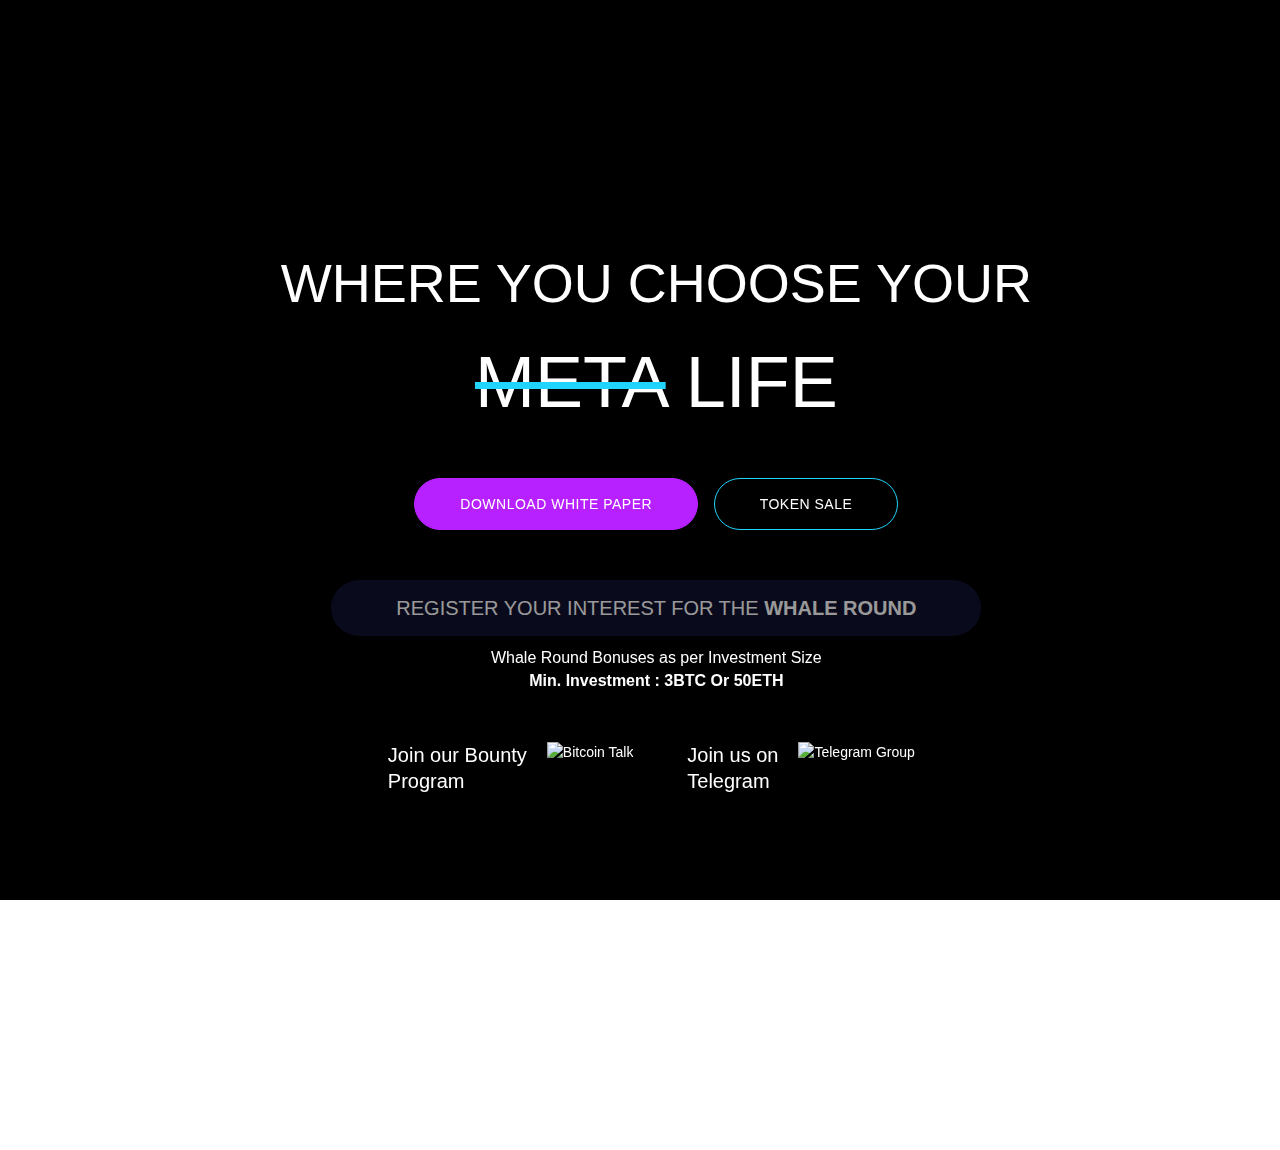
==== index.html @ 617cb6c4 "style added copied" ====
<!DOCTYPE html>
<html lang="en">
<head>
  <title>Bootstrap Example</title>
  <meta charset="utf-8">
  <meta name="viewport" content="width=device-width, initial-scale=1">
    <link rel="stylesheet" href="index.css">

  <link rel="stylesheet" href="https://maxcdn.bootstrapcdn.com/bootstrap/3.3.7/css/bootstrap.min.css">
  <script src="https://ajax.googleapis.com/ajax/libs/jquery/3.3.1/jquery.min.js"></script>
  <script src="https://maxcdn.bootstrapcdn.com/bootstrap/3.3.7/js/bootstrap.min.js"></script>
</head>
<body>


    





<section id="home" class="no-padding full-screen fit-videos position-relative" >
   
    <!-- start HTML5 video -->
    <video loop="" autoplay="" playsinline="" controls="" muted="" class="html-video" poster="https://dencity.life/assets/images/hero.jpg">
        <source type="video/mp4" src="https://dencity.life/assets/videos/header.mp4">
    </video>
    <!-- end HTML5 video -->
    <div class="container position-relative full-screen main-page-content" >
        <div class="slider-typography text-center">
            <div class="slider-text-middle-main">
                <div class="slider-text-middle">
                    <div class="col-md-9 col-sm-8 col-xs-12 display-table small-screen center-col">
                        <div class="display-table-cell vertical-align-middle text-center">
                            <h4 class="alt-font text-white font-weight-400 text-uppercase no-margin-bottom font-size-54px line-height-80px">Where You Choose Your</h4>
                            <h2 class="alt-font text-white font-weight-400 text-uppercase margin-15px-bottom font-size-72px"><span class="text-overline">Meta</span> Life</h2>
                            <!--<h1 class="alt-font text-white font-weight-600 text-uppercase"><strong>Metaverse</strong></h1>-->
                            <span class="text-medium margin-30px-bottom display-block alt-font text-white font-weight-300 font-size-18px line-height-28px">

                                
                            </span>
                            <a href="//dencity.life/downloads/dd2033b744da151da8fea9db18ac7ae0.pdf" target="_blank" class="btn btn-small btn-rounded margin-25px-top text-uppercase btn-purple btn-download">Download White Paper</a>
                            &nbsp;&nbsp;
                            <a href="https://dencity.life/sale" class="btn btn-small btn-rounded margin-25px-top text-uppercase btn-light-blue btn-download">Token Sale</a>


                            <div class="white-list-area">

                                
                                <a href="#tokensale-form" class="wow fadeInDown popup-with-form link-white-list" style="visibility: visible; animation-name: fadeInDown;">
                                    <h6 class="alt-font text-white font-weight-500 text-uppercase text-extra-large">Register Your Interest for the <strong>Whale Round</strong></h6>
                                </a>
                                <p class="text-white text-medium">Whale Round Bonuses as per Investment Size <br>
                                    <strong>Min. Investment : 3BTC Or 50ETH </strong></p>

                               

                                

                                <ul class="margin-50px-top xs-margin-20px-top">
                                    <li>
                                        <a href="https://bitcointalk.org/index.php?topic=2604805.0" class="text-white text-hover-white pull-left">
                                            <span class="text-white text-extra-large pull-left text-left">Join our Bounty <br>Program</span>
                                            <img src="https://dencity.life/assets/images/bitcointalk.png" alt="Bitcoin Talk" class="img-responsive margin-20px-left pull-left" data-no-retina="">
                                        </a>
                                    </li>

                                    <li>
                                        <a href="https://t.me/Dencity" class="text-white text-hover-white pull-left">
                                            <span class="text-white text-extra-large pull-left text-left">Join us on <br>Telegram</span>
                                            <img src="https://dencity.life/assets/images/telegram.png" alt="Telegram Group" class="img-responsive margin-20px-left pull-left" data-no-retina="">
                                        </a>
                                    </li>
                                </ul>
                            </div>
                        </div>
                    </div>
                    <div class="down-section text-center display-none"><a href="#about" class="inner-link"><i class="ti-arrow-down icon-extra-small text-purple bg-white padding-15px-all xs-padding-15px-all border-radius-100"></i></a></div>

                </div>
            </div>
        </div>
    </div>
</section>
<!-- end slider section -->


</body>
</html>

<!-- start scroll to top -->
<a class="scroll-top-arrow bg-deep-pink text-white" href="javascript:void(0);" style="display: none;"><i class="ti-arrow-up"></i></a>
<!-- end scroll to top -->
<script data-cfasync="false" src="/cdn-cgi/scripts/d07b1474/cloudflare-static/email-decode.min.js"></script><script>
    var base_url = 'https://dencity.life/';
</script>




<!-- javascript libraries -->
<script type="text/javascript" src="https://dencity.life/assets/js/jquery.js"></script>
<script type="text/javascript" src="https://dencity.life/assets/js/modernizr.js"></script>
<script type="text/javascript" src="https://dencity.life/assets/js/bootstrap.min.js"></script>
<script type="text/javascript" src="https://dencity.life/assets/js/jquery.easing.1.3.js"></script>
<script type="text/javascript" src="https://dencity.life/assets/js/skrollr.min.js"></script>
<script type="text/javascript" src="https://dencity.life/assets/js/smooth-scroll.js"></script>
<script type="text/javascript" src="https://dencity.life/assets/js/jquery.appear.js"></script>
<!-- menu navigation -->
<script type="text/javascript" src="https://dencity.life/assets/js/bootsnav.js"></script>
<script type="text/javascript" src="https://dencity.life/assets/js/jquery.nav.js"></script>
<!-- animation -->
<script type="text/javascript" src="https://dencity.life/assets/js/wow.min.js"></script>
<!-- page scroll -->
<script type="text/javascript" src="https://dencity.life/assets/js/page-scroll.js"></script>
<!-- swiper carousel -->
<script type="text/javascript" src="https://dencity.life/assets/js/swiper.min.js"></script>
<!-- counter -->
<script type="text/javascript" src="https://dencity.life/assets/js/jquery.count-to.js"></script>
<!-- parallax -->
<script type="text/javascript" src="https://dencity.life/assets/js/jquery.stellar.js"></script>
<!-- magnific popup -->
<script type="text/javascript" src="https://dencity.life/assets/js/jquery.magnific-popup.min.js"></script>
<!-- portfolio with shorting tab -->
<script type="text/javascript" src="https://dencity.life/assets/js/isotope.pkgd.min.js"></script>
<!-- images loaded -->
<script type="text/javascript" src="https://dencity.life/assets/js/imagesloaded.pkgd.min.js"></script>
<!-- pull menu -->
<script type="text/javascript" src="https://dencity.life/assets/js/classie.js"></script>
<script type="text/javascript" src="https://dencity.life/assets/js/hamburger-menu.js"></script>
<!-- counter -->
<script type="text/javascript" src="https://dencity.life/assets/js/counter.js"></script>
<!-- fit video -->
<script type="text/javascript" src="https://dencity.life/assets/js/jquery.fitvids.js"></script>
<!-- equalize -->
<script type="text/javascript" src="https://dencity.life/assets/js/equalize.min.js"></script>
<!-- skill bars -->
<script type="text/javascript" src="https://dencity.life/assets/js/skill.bars.jquery.js"></script>
<!-- justified gallery -->
<script type="text/javascript" src="https://dencity.life/assets/js/justified-gallery.min.js"></script>
<!-- pie chart -->
<script type="text/javascript" src="https://dencity.life/assets/js/jquery.easypiechart.min.js"></script>
<!-- instagram -->
<script type="text/javascript" src="https://dencity.life/assets/js/instafeed.min.js"></script>
<!-- retina -->
<script type="text/javascript" src="https://dencity.life/assets/js/retina.min.js"></script>
<script type="text/javascript" src="https://dencity.life/assets/js/qrcode.js"></script>
<script type="text/javascript" src="https://dencity.life/assets/js/lobibox.min.js"></script>

<!-- setting -->
<script type="text/javascript" src="https://dencity.life/assets/js/main.js"></script>
<script type="text/javascript" src="https://dencity.life/assets/js/custom.js?v=1.0.5"></script>
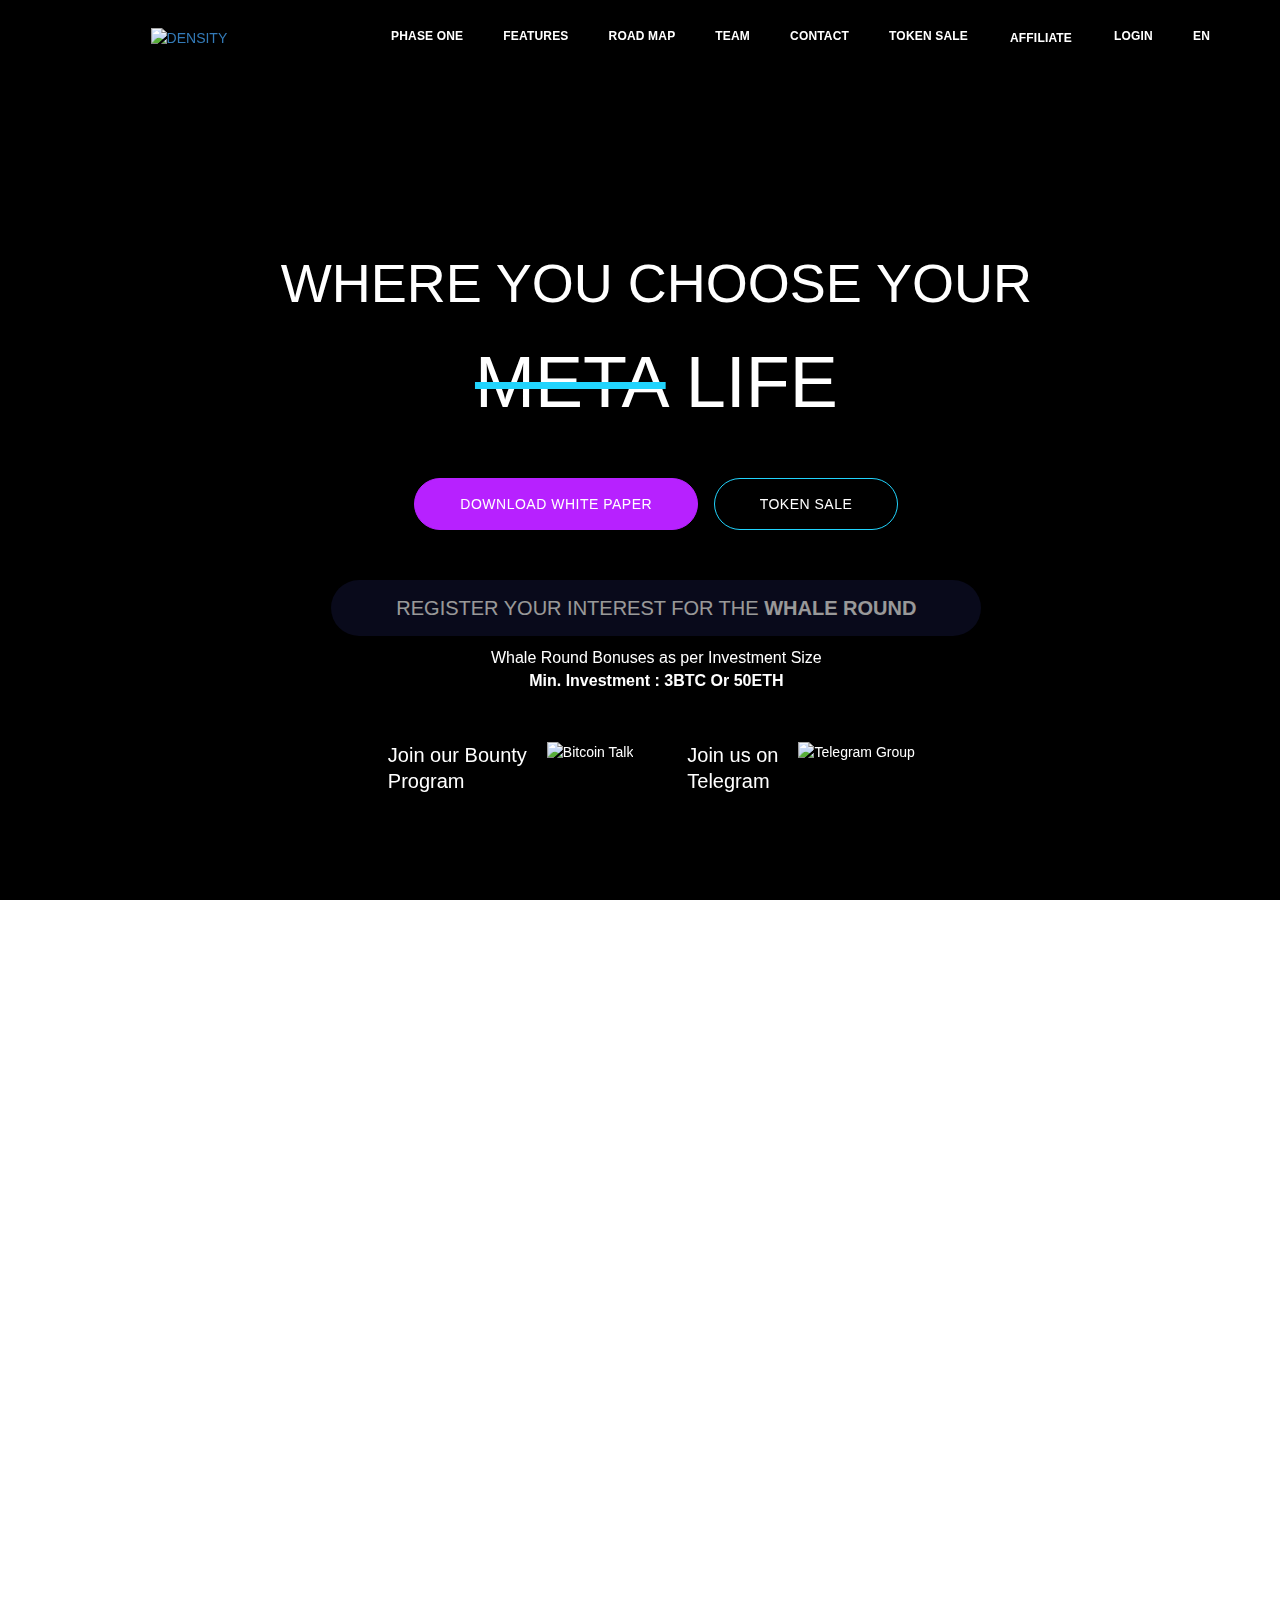
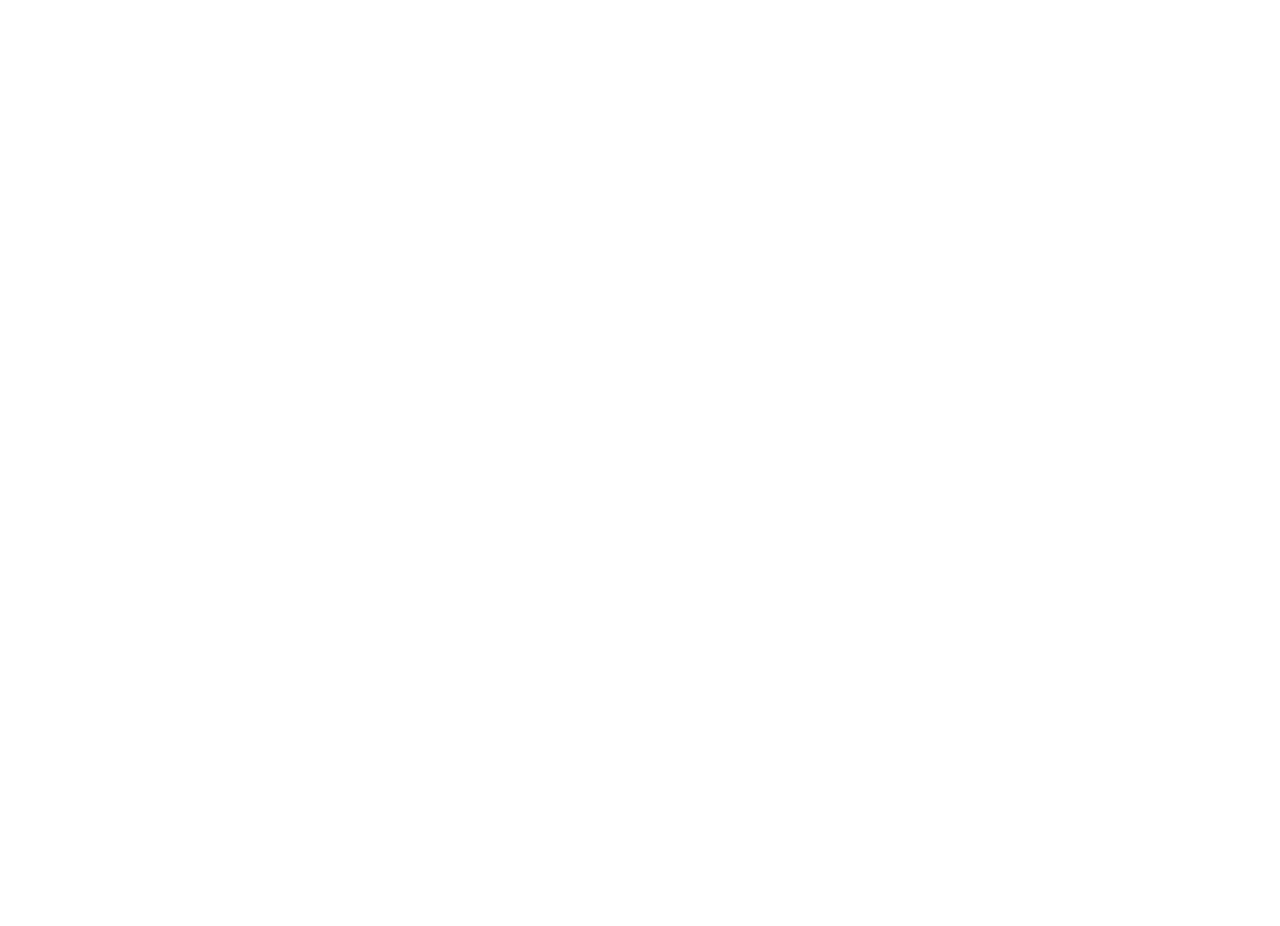
==== commit e0caf976: "nav bar added with style" ====
--- a/index.html
+++ b/index.html
@@ -5,6 +5,7 @@
   <meta charset="utf-8">
   <meta name="viewport" content="width=device-width, initial-scale=1">
     <link rel="stylesheet" href="index.css">
+    <script src="index.js"></script>
 
   <link rel="stylesheet" href="https://maxcdn.bootstrapcdn.com/bootstrap/3.3.7/css/bootstrap.min.css">
   <script src="https://ajax.googleapis.com/ajax/libs/jquery/3.3.1/jquery.min.js"></script>
@@ -15,7 +16,53 @@
 
     
 
-
+<header class="">
+    <!-- start navigation -->
+
+    
+    <nav class="navbar navbar-default bootsnav navbar-fixed-top header-light bg-transparent nav-box-width white-link on no-full">
+        <div class="container nav-header-container">
+            <div class="row">
+                <!-- start logo -->
+                <div class="col-md-2 col-xs-5">
+                    <a href="https://dencity.life/" title="DenCity" class="logo margin-10px-tb xs-margin-5px-tb">
+                        <img src="https://dencity.life/assets/images/logo.png" data-at2x="https://dencity.life/assets/images/logo@2x.png" class="logo-dark " alt="DENSITY">
+
+                                                <img src="https://dencity.life/assets/images/logo-white.png" data-at2x="https://dencity.life/assets/images/logo-white@2x.png" alt="DENSITY" class="logo-light default">
+                                            </a>
+                </div>
+                <!-- end logo -->
+                <div class="col-md-9 col-xs-2 width-auto pull-right accordion-menu">
+                    <button type="button" class="navbar-toggle pull-right collapsed" data-toggle="collapse" data-target="#navbar-collapse-toggle-1" aria-expanded="false">
+                        <span class="sr-only">toggle navigation</span>
+                        <span class="icon-bar"></span>
+                        <span class="icon-bar"></span>
+                        <span class="icon-bar"></span>
+                    </button>
+                    <div class="navbar-collapse pull-right collapse" id="navbar-collapse-toggle-1" aria-expanded="false" style="height: 0px;">
+                        <ul class="nav navbar-nav navbar-left panel-group no-margin alt-font font-weight-700">
+                                                        <li><a href="#phase-one" title="PhaseOne" class="inner-link">Phase One</a></li>
+                            <li><a href="#features" title="Features" class="inner-link">Features</a></li>
+                            <li><a href="#roadmap" title="RoadMap" class="inner-link">Road Map</a></li>
+                            <li><a href="#team" title="TEAM" class="inner-link">Team</a></li>
+                            <li><a href="#contact" title="Contact" class="inner-link">Contact</a></li>
+                            <li><a href="https://dencity.life/sale" title="Token Sale" class="inner-link no-redirect">Token Sale</a></li>
+                            <li><a href="https://dencity.life/downloads/203bec0e47e87b66335bd4277cc3aae3.pdf" target="_blank" class="inner-link no-redirect btn-affiliate">Affiliate</a></li>
+
+                            <li><a href="https://dencity.life/auth/login" title="Login" class="inner-link no-redirect">Login</a></li>                            <li class="lang-dropdown">
+                                <a href="javascript:void(0);">
+                                    EN                                </a>
+                                <ul class="lang-dropdown-ul">
+                                    <li><a href="https://dencity.life/?lang=en">EN</a></li><li><a href="https://dencity.life/?lang=ar">AR</a></li><li><a href="https://dencity.life/?lang=hi">HI</a></li><li><a href="https://dencity.life/?lang=fi">FI</a></li><li><a href="https://dencity.life/?lang=in">IN</a></li><li><a href="https://dencity.life/?lang=ru">RU</a></li><li><a href="https://dencity.life/?lang=vi">VI</a></li><li><a href="https://dencity.life/?lang=es">ES</a></li>                                </ul>
+                            </li>
+                        </ul>
+                    </div>
+                </div>
+            </div>
+        </div>
+    </nav>
+    <!-- end navigation -->
+</header>
 
 
 
@@ -84,6 +131,157 @@
 </section>
 <!-- end slider section -->
 
+
+
+
+<section id="about" class="bg-light-gray border-none no-padding wow fadeIn" style="visibility: visible; animation-name: fadeIn;">
+    <div class="container-fluid">
+        <div class="row equalize sm-equalize-auto">
+            <div class="col-md-6 col-sm-12 col-xs-12 display-table wow fadeInLeft" style="visibility: visible; animation-name: fadeInLeft; height: 488px;">
+                <div class="display-table-cell-vertical-middle padding-thirteen-all md-padding-ten-all sm-padding-six-all xs-padding-50px-tb xs-no-padding-lr">
+                    <h5 class="alt-font text-extra-dark-gray sm-text-center margin-eight-bottom sm-margin-40px-bottom xs-margin-30px-bottom font-weight-600"><span class="font-weight-300 display-block xs-margin-15px-bottom">We achieve this by a</span> three-layer architecture</h5>
+                    <div class="panel-group accordion-style2" id="accordion">
+                        <!-- start tab content -->
+                        <div class="panel panel-default">
+                            <div class="panel-heading">
+                                <a class="accordion-toggle collapsed" data-toggle="collapse" data-parent="#accordion" href="#collapseOne" aria-expanded="false">
+                                    <div class="panel-title">
+                                        <span class="alt-font font-weight-600 text-light-purple tab-tag">01</span>
+                                        <span class="text-extra-dark-gray xs-width-80 display-inline-block">VR/AR: Interaction Layer</span>
+                                        <i class="fa pull-right text-extra-dark-gray fa-angle-down"></i>
+                                    </div>
+                                </a>
+                            </div>
+                            <div id="collapseOne" class="panel-collapse collapse" aria-expanded="false" style="height: 0px;">
+                                <div class="panel-body">
+                                    VR is basically the interaction layer that provides the interface for the citizens to participate, contribute and live in the environment(s)                                </div>
+                            </div>
+                        </div>
+                        <!-- end tab content -->
+                        <!-- start tab content -->
+                        <div class="panel panel-default">
+                            <div class="panel-heading">
+                                <a class="accordion-toggle collapsed" data-toggle="collapse" data-parent="#accordion" href="#collapseTwo" aria-expanded="false">
+                                    <div class="panel-title">
+                                        <span class="alt-font font-weight-600 text-light-purple tab-tag">02</span>
+                                        <span class="text-extra-dark-gray xs-width-80 display-inline-block">Blockchain: Ownership Layer</span>
+                                        <i class="indicator fa pull-right text-extra-dark-gray fa-angle-down"></i>
+                                    </div>
+                                </a>
+                            </div>
+                            <div id="collapseTwo" class="panel-collapse collapse" aria-expanded="false" style="height: 0px;">
+                                <div class="panel-body">
+                                    <p>Blockchain provides the ownership layer where you are the owner of the assets that you have built or earned over time. The cryptographic proof of ownership ensures that under no circumstances can your Dencity life be snatched away from you.</p>
+                                    <p>The Blockchain layer also acts as a governance layer as the Metaverse will need rules and regulations decided by the citizens.</p>
+                                </div>
+                            </div>
+                        </div>
+                        <!-- end tab content -->
+                        <!-- start tab content -->
+                        <div class="panel panel-default">
+                            <div class="panel-heading">
+                                <a class="accordion-toggle collapsed" data-toggle="collapse" data-parent="#accordion" href="#collapseThree" aria-expanded="false">
+                                    <div class="panel-title">
+                                        <span class="alt-font font-weight-600 text-light-purple tab-tag">03</span>
+                                        <span class="text-extra-dark-gray xs-width-80 display-inline-block">AI: The intelligence layer</span>
+                                        <i class="indicator fa fa-angle-down pull-right text-extra-dark-gray "></i>
+                                    </div>
+                                </a>
+                            </div>
+                            <div id="collapseThree" class="panel-collapse collapse" aria-expanded="false">
+                                <div class="panel-body">
+                                    <p>With a deep integration of machine learning and artificial intelligence our system constantly learns how you are as a person and can predict or carry out your actions even when you are offline thus giving your avatar(Metaverse Parallel) the pseudo-freedom to carry out tasks and take decisions in your absence.</p>
+                                    <p>Our intelligent AI algorithms help generate environments that are constantly evolving as the number of citizens join, interact and transact.</p>
+                                </div>
+                            </div>
+                        </div>
+                        <!-- end tab content -->
+                    </div>
+                </div>
+            </div>
+            <div class="col-md-6 col-sm-12 col-xs-12 cover-background sm-height-500px xs-height-350px wow fadeInRight" style="background: url(&quot;https://dencity.life/assets/images/info.jpg&quot;); visibility: visible; animation-name: fadeInRight; height: 488px;"></div>
+        </div>
+    </div>
+</section>
+
+
+<section id="phase-one" class="wow fadeIn parallax" data-stellar-background-ratio="0.5" style="background-image: url(&quot;https://dencity.life/assets/images/hero.jpg&quot;); visibility: visible; animation-name: fadeIn; background-position: 0px 819px;">
+    <div class="container">
+        <div class="row">
+            <div class="col-md-7 col-sm-12 col-xs-12 center-col text-center margin-100px-bottom xs-margin-40px-bottom">
+                <h4 class="text-white font-weight-400 alt-font width-100">Phase One – Homestead Nebula</h4>
+
+                <h6 class="text-white font-weight-300 alt-font margin-50px-bottom text-extra-large">Our Phase One users have the chance to build, buy and transact in DenCity’s First ever civilization – Homestead Nebula. The civilization will have all the basic amenities to start your new life</h6>
+            </div>
+        </div>
+        <div class="row equalize xs-equalize-auto">
+            <!-- start features box item -->
+            <div class="col-lg-4 col-md-6 col-sm-6 col-xs-12 margin-six-bottom md-margin-six-bottom xs-margin-ten-bottom wow fadeInUp last-paragraph-no-margin" style="visibility: visible; animation-name: fadeInUp; height: 110px;">
+                <div class="feature-box-5 position-relative">
+                    <img src="https://dencity.life/assets/images/icon-1.png" alt="ICON-1" class="img-icon" data-no-retina="">
+                    <div class="feature-content">
+                        <div class="text-white margin-10px-bottom alt-font font-weight-500">Land for Sale</div>
+                        <p class="text-white font-weight-300">Purchase pieces of land to build your houses. You can even rent and sell your real estate to other citizens</p>
+                    </div>
+                </div>
+            </div>
+            <!-- end features box item -->
+            <!-- start features box item -->
+            <div class="col-lg-4 col-md-6 col-sm-6 col-xs-12 margin-six-bottom md-margin-six-bottom xs-margin-ten-bottom wow fadeInUp last-paragraph-no-margin" data-wow-delay="0.2s" style="visibility: visible; animation-delay: 0.2s; animation-name: fadeInUp; height: 110px;">
+                <div class="feature-box-5 position-relative">
+                    <img src="https://dencity.life/assets/images/icon-2.png" alt="ICON-1" class="img-icon" data-no-retina="">
+                    <div class="feature-content">
+                        <div class="text-white margin-10px-bottom alt-font font-weight-500">Pre-built residential spaces/villas</div>
+                        <p class="text-white font-weight-300">If buying interests you more than self-build then we have pre-built villas and spaces for you to purchase on day 1</p>
+                    </div>
+                </div>
+            </div>
+            <!-- end features box item -->
+
+            <!-- start features box item -->
+            <div class="col-lg-4 col-md-6 col-sm-6 col-xs-12 sm-margin-six-bottom md-margin-six-bottom xs-margin-ten-bottom wow fadeInUp last-paragraph-no-margin" data-wow-delay="0.6s" style="visibility: visible; animation-delay: 0.6s; animation-name: fadeInUp; height: 110px;">
+                <div class="feature-box-5 position-relative ">
+                    <img src="https://dencity.life/assets/images/icon-3.png" alt="ICON-1" class="img-icon" data-no-retina="">
+                    <div class="feature-content">
+                        <div class="text-white margin-10px-bottom alt-font font-weight-500">Basic Essential Job Roles</div>
+                        <p class="text-white font-weight-300">You can choose your Avatar and the basic essential job roles that come in Phase One. Your Job roles not only define you as a person but also encourage other citizens to interact and transact with you</p>
+                    </div>
+                </div>
+            </div>
+        </div>
+        <div class="row equalize xs-equalize-auto">
+            <!-- start features box item -->
+            <div class="col-lg-4 col-md-6 col-sm-6 col-xs-12 xs-margin-ten-bottom wow fadeInUp last-paragraph-no-margin" data-wow-delay="0.8s" style="visibility: visible; animation-delay: 0.8s; animation-name: fadeInUp; height: 110px;">
+                <div class="feature-box-5 position-relative">
+                    <img src="https://dencity.life/assets/images/icon-4.png" alt="ICON-1" class="img-icon" data-no-retina="">
+                    <div class="feature-content">
+                        <div class="text-white margin-10px-bottom alt-font font-weight-500">Ability to interact with other citizens</div>
+                        <p class="text-white font-weight-300">As man is a social animal, we believe in an environment where you can make new friends and interact on daily basis with the pseudo-personalities around you</p>
+                    </div>
+                </div>
+            </div>
+            <!-- end features box item -->
+            <!-- start features box item -->
+            <div class="col-lg-4 col-md-6 col-sm-6 col-xs-12 margin-six-bottom md-margin-six-bottom xs-margin-ten-bottom wow fadeInUp last-paragraph-no-margin" data-wow-delay="0.4s" style="visibility: visible; animation-delay: 0.4s; animation-name: fadeInUp; height: 110px;">
+                <div class="feature-box-5 position-relative">
+                    <img src="https://dencity.life/assets/images/icon-5.png" alt="ICON-1" class="img-icon" data-no-retina="">
+                    <div class="feature-content">
+                        <div class="text-white margin-10px-bottom alt-font font-weight-500">Form your own rules and regulations</div>
+                        <p class="text-white font-weight-300">Although we do provide basic survival rules but beyond that our DenCity Citizens can form their own rules and regulations as a community to strive and thrive</p>
+                    </div>
+                </div>
+            </div>
+            <!-- end features box item -->
+            <!-- start features box item -->
+            <div class="col-lg-4 col-md-6 col-sm-6 col-xs-12 wow fadeInUp last-paragraph-no-margin" data-wow-delay="1s" style="visibility: visible; animation-delay: 1s; animation-name: fadeInUp; height: 110px;">
+                <div class="feature-box-5 position-relative">
+                    <p class="text-white"> "<em>Our First Civilization and its Citizens will form the basic building blocks and lifestyle architecture for further civilizations to be released</em> "</p>
+                </div>
+            </div>
+            <!-- end features box item -->
+        </div>
+    </div>
+</section>
 
 </body>
 </html>
--- a/index.css
+++ b/index.css
@@ -11,6 +11,13 @@
     margin-top: -6vh !important;
     margin-left: 17vw !important;
 }
+.navbar-default {
+    background-color: transparent !important;
+    border-color: #e7e7e7;
+  /*  background-color: #f8f8f8;*/
+}
+
+
 
 
 
@@ -2761,7 +2768,7 @@
 .nav-top-scroll {position: absolute; top: 0; z-index: 5;}
 header.sticky nav.nav-top-scroll {background-color: inherit;}
 header a.logo {display: inline-block; vertical-align: middle;}
-header a.logo img {max-height:26px;}
+header a.logo img {max-height:56px;}
 header .left-nav .sidebar-part1 a.logo img {max-height:inherit;}
 .logo-holder img {max-height: 26px;}
 
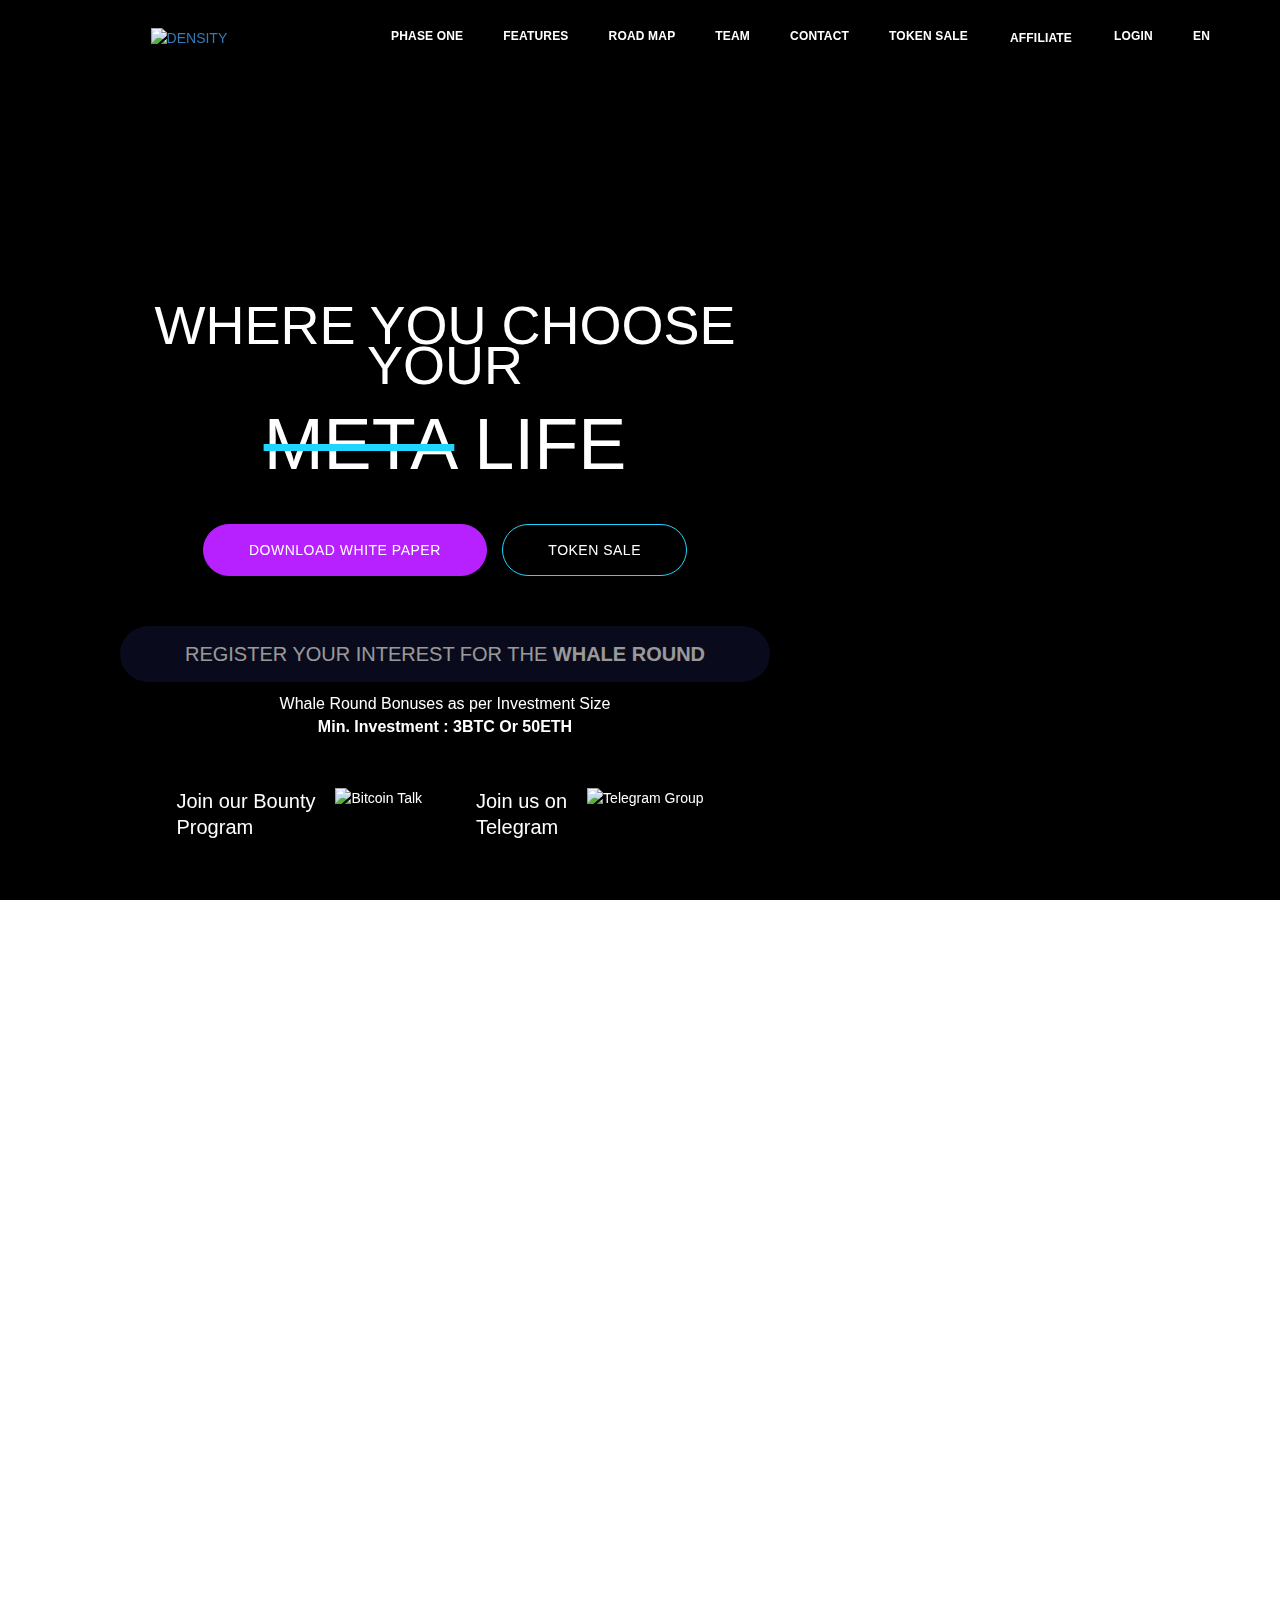
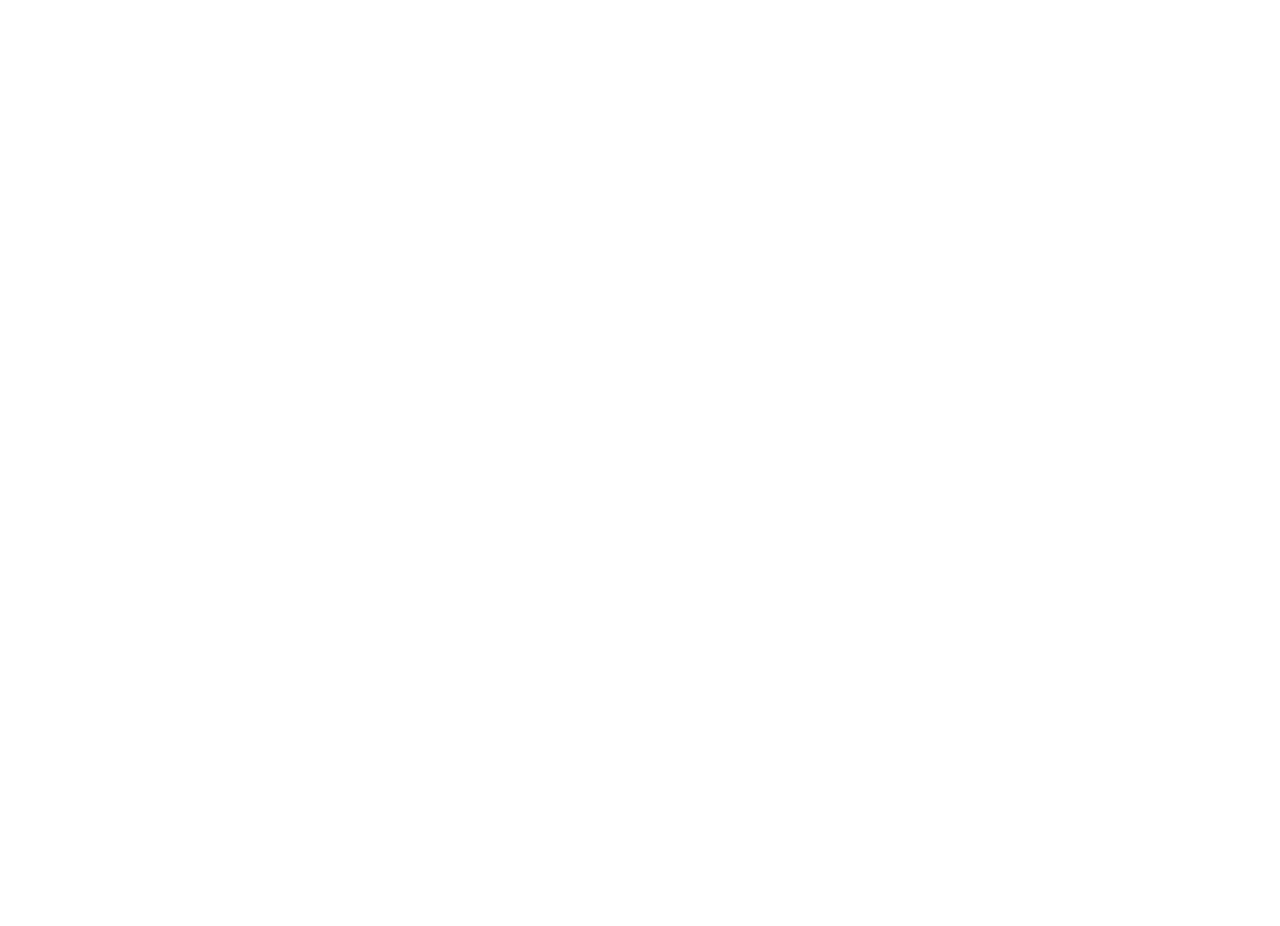
==== commit a2dc49ee: "sections added" ====
--- a/index.html
+++ b/index.html
@@ -77,7 +77,7 @@
         <div class="slider-typography text-center">
             <div class="slider-text-middle-main">
                 <div class="slider-text-middle">
-                    <div class="col-md-9 col-sm-8 col-xs-12 display-table small-screen center-col">
+                    <div class="col-md-9.5 col-sm-8 col-xs-12 display-table small-screen center-col">
                         <div class="display-table-cell vertical-align-middle text-center">
                             <h4 class="alt-font text-white font-weight-400 text-uppercase no-margin-bottom font-size-54px line-height-80px">Where You Choose Your</h4>
                             <h2 class="alt-font text-white font-weight-400 text-uppercase margin-15px-bottom font-size-72px"><span class="text-overline">Meta</span> Life</h2>
--- a/index.css
+++ b/index.css
@@ -6,10 +6,6 @@
 }
 .html-video{
    width: 100vw;
-}
-.main-page-content {
-    margin-top: -6vh !important;
-    margin-left: 17vw !important;
 }
 .navbar-default {
     background-color: transparent !important;
@@ -17,18 +13,13 @@
   /*  background-color: #f8f8f8;*/
 }
 
-
-
-
-
-
-
-
-
-
-
-
-
+.row{
+	max-width: 100vw !important;
+}
+.container-fluid{
+	    padding-right: unset; !important;
+    padding-left: unset; !important;
+}
 
 
 
@@ -208,7 +199,7 @@
     font-size: 54px!important;
 }
 .line-height-80px{
-    line-height: 80px!important;
+    line-height: 40px!important;
 }
 .font-size-72px {
     font-size: 72px!important;
@@ -559,7 +550,7 @@
 iframe { border: 0;}
 p {margin: 0 0 25px}
 b, strong { font-weight: 600;}
-.last-paragraph-no-margin p:last-of-type {margin-bottom:0}
+.last-paragraph-no-margin p:last-of-type {margin-bottom:0;    font-size: 13.3px;}
 .alt-font strong {font-weight: 700 }
 ul, ol, dl {list-style-position: outside; margin-bottom: 25px}
 *{transition-timing-function: ease-in-out; -ms-transition-timing-function: ease-in-out; -moz-transition-timing-function: ease-in-out; -webkit-transition-timing-function: ease-in-out; -o-transition-timing-function: ease-in-out; transition-duration: .2s; -ms-transition-duration: .2s; -moz-transition-duration: .2s; -webkit-transition-duration: .2s; -o-transition-duration: .2s;}
@@ -892,10 +883,10 @@
 .vertical-middle {-webkit-transform: translateY(-50%); -ms-transform: translateY(-50%); transform: translateY(-50%); -moz-transform: translateY(-50%); -o-transform: translateY(-50%); position: absolute; top: 50%; left:0; right: 0}
 .clear-both{ clear:both}
 .line-break { display:block;}
-.no-transition *, .swiper-container *, .mfp-container *, .skillbar-bar-main *, .portfolio-grid *, .parallax, .rev-slider *, .header-searchbar *, .header-social-icon * { transition-timing-function: none; -moz-transition-timing-function: none; -webkit-transition-timing-function: none; -o-transition-timing-function: none; -ms-transition-timing-function: none; transition-duration: 0s; -moz-transition-duration: 0s; -webkit-transition-duration: 0s; -o-transition-duration: 0s; -ms-transition-duration: 0s; }
+.no-transition *, .mfp-container *, .skillbar-bar-main *, .portfolio-grid *, .parallax, .rev-slider *, .header-searchbar *, .header-social-icon * { display: inherit; transition-timing-function: none; -moz-transition-timing-function: none; -webkit-transition-timing-function: none; -o-transition-timing-function: none; -ms-transition-timing-function: none; transition-duration: 0s; -moz-transition-duration: 0s; -webkit-transition-duration: 0s; -o-transition-duration: 0s; -ms-transition-duration: 0s; }
 .absolute-middle-center {left: 50%; top: 50%; position: absolute; -ms-transform: translateX(-50%) translateY(-50%); -moz-transform: translateX(-50%) translateY(-50%); -webkit-transform: translateX(-50%) translateY(-50%); transform: translateX(-50%) translateY(-50%); -o-transform: translateX(-50%) translateY(-50%); }
 .absolute-bottom-center {left: 50%; top: 80%; position: absolute; -ms-transform: translateX(-50%) translateY(-80%); -moz-transform: translateX(-50%) translateY(-80%); -webkit-transform: translateX(-50%) translateY(-80%); transform: translateX(-50%) translateY(-80%); -o-transform: translateX(-50%) translateY(-80%); }
-
+ .swiper-container *{display: inline;}
 /* ===================================
     Button
 ====================================== */
@@ -1295,7 +1286,6 @@
 .margin-15px-bottom {margin-bottom:15px}
 .margin-20px-bottom {margin-bottom:20px}
 .margin-25px-bottom {margin-bottom:25px}
-.margin-30px-bottom {margin-bottom:30px}
 .margin-35px-bottom {margin-bottom:35px}
 .margin-40px-bottom {margin-bottom:40px}
 .margin-45px-bottom {margin-bottom:45px}
@@ -1630,7 +1620,6 @@
 .padding-eleven-half-all {padding:11.5%;}
 .padding-twelve-all {padding:12%;}
 .padding-twelve-half-all {padding:12.5%;}
-.padding-thirteen-all {padding:13%;}
 .padding-thirteen-half-all {padding:13.5%;}
 .padding-fourteen-all {padding:14%;}
 .padding-fourteen-half-all {padding:14.5%;}
@@ -3279,7 +3268,7 @@
 
 /* square pagination */
 .white-move .swiper-slide { cursor: url("../images/icon-move-light.png"), move; }
-.black-move .swiper-slide { cursor: url("../images/icon-move-black.png"), move;}
+.black-move .swiper-slide { cursor: url("../images/icon-move-black.png"), move; padding-right: 55px;}
 
 /* number pagination */
 .swiper-number { left: auto !important; right: 0!important; width: 35px !important; text-align: right!important; top:38% !important; bottom: inherit !important; }
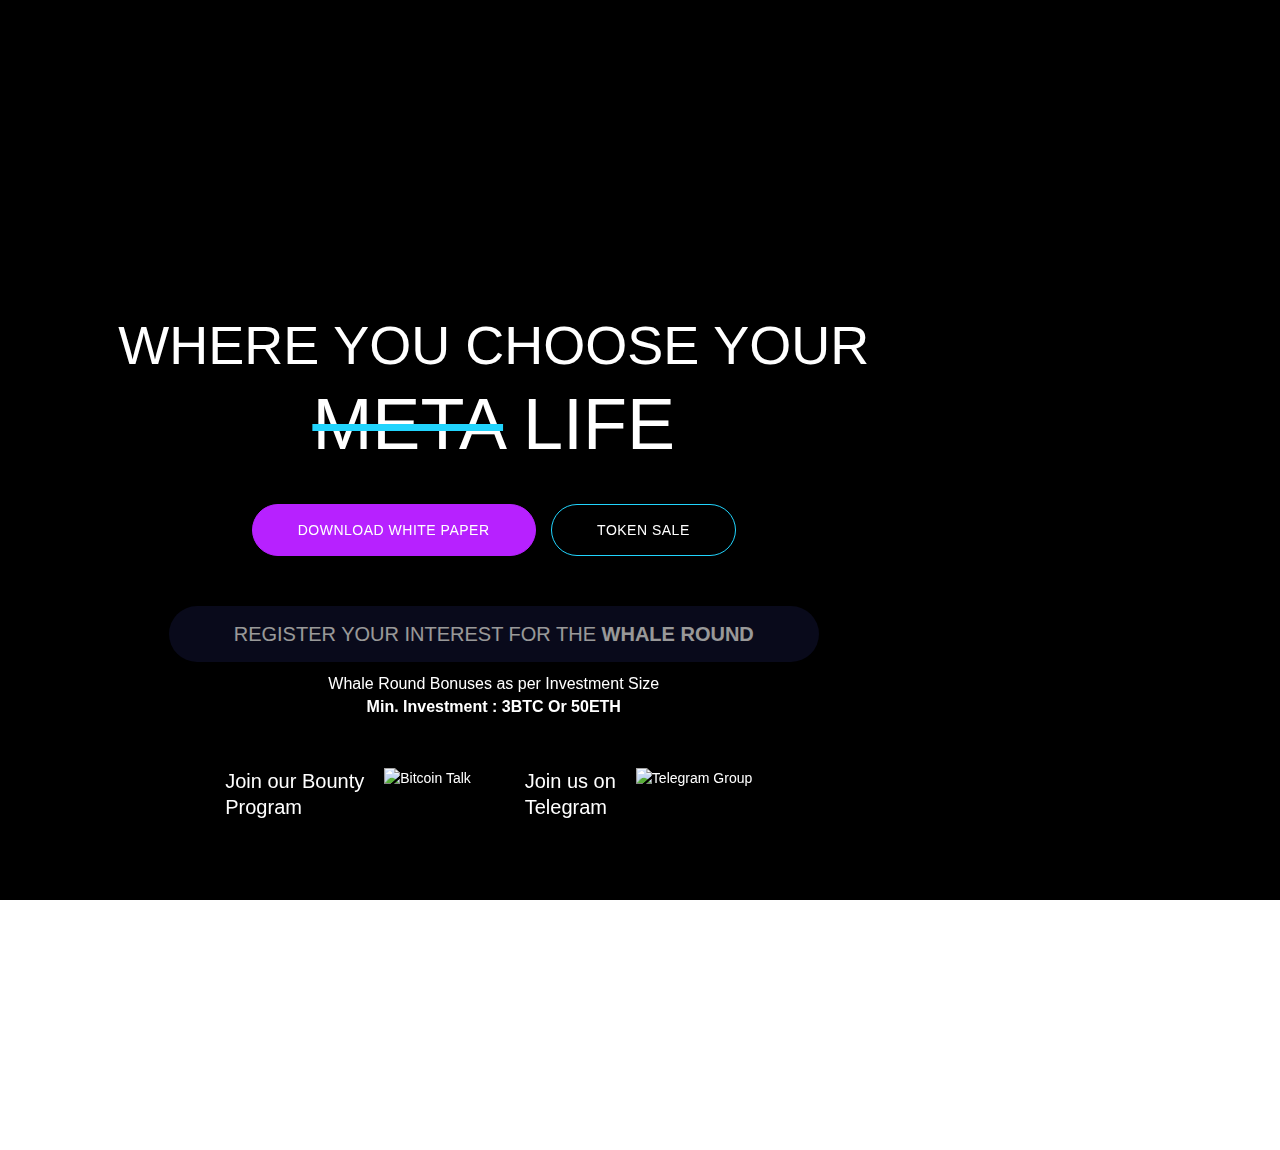
==== commit 5bc5d7b9: "section team and parteners" ====
--- a/index.html
+++ b/index.html
@@ -5,7 +5,6 @@
   <meta charset="utf-8">
   <meta name="viewport" content="width=device-width, initial-scale=1">
     <link rel="stylesheet" href="index.css">
-    <script src="index.js"></script>
 
   <link rel="stylesheet" href="https://maxcdn.bootstrapcdn.com/bootstrap/3.3.7/css/bootstrap.min.css">
   <script src="https://ajax.googleapis.com/ajax/libs/jquery/3.3.1/jquery.min.js"></script>
@@ -16,53 +15,7 @@
 
     
 
-<header class="">
-    <!-- start navigation -->
 
-    
-    <nav class="navbar navbar-default bootsnav navbar-fixed-top header-light bg-transparent nav-box-width white-link on no-full">
-        <div class="container nav-header-container">
-            <div class="row">
-                <!-- start logo -->
-                <div class="col-md-2 col-xs-5">
-                    <a href="https://dencity.life/" title="DenCity" class="logo margin-10px-tb xs-margin-5px-tb">
-                        <img src="https://dencity.life/assets/images/logo.png" data-at2x="https://dencity.life/assets/images/logo@2x.png" class="logo-dark " alt="DENSITY">
-
-                                                <img src="https://dencity.life/assets/images/logo-white.png" data-at2x="https://dencity.life/assets/images/logo-white@2x.png" alt="DENSITY" class="logo-light default">
-                                            </a>
-                </div>
-                <!-- end logo -->
-                <div class="col-md-9 col-xs-2 width-auto pull-right accordion-menu">
-                    <button type="button" class="navbar-toggle pull-right collapsed" data-toggle="collapse" data-target="#navbar-collapse-toggle-1" aria-expanded="false">
-                        <span class="sr-only">toggle navigation</span>
-                        <span class="icon-bar"></span>
-                        <span class="icon-bar"></span>
-                        <span class="icon-bar"></span>
-                    </button>
-                    <div class="navbar-collapse pull-right collapse" id="navbar-collapse-toggle-1" aria-expanded="false" style="height: 0px;">
-                        <ul class="nav navbar-nav navbar-left panel-group no-margin alt-font font-weight-700">
-                                                        <li><a href="#phase-one" title="PhaseOne" class="inner-link">Phase One</a></li>
-                            <li><a href="#features" title="Features" class="inner-link">Features</a></li>
-                            <li><a href="#roadmap" title="RoadMap" class="inner-link">Road Map</a></li>
-                            <li><a href="#team" title="TEAM" class="inner-link">Team</a></li>
-                            <li><a href="#contact" title="Contact" class="inner-link">Contact</a></li>
-                            <li><a href="https://dencity.life/sale" title="Token Sale" class="inner-link no-redirect">Token Sale</a></li>
-                            <li><a href="https://dencity.life/downloads/203bec0e47e87b66335bd4277cc3aae3.pdf" target="_blank" class="inner-link no-redirect btn-affiliate">Affiliate</a></li>
-
-                            <li><a href="https://dencity.life/auth/login" title="Login" class="inner-link no-redirect">Login</a></li>                            <li class="lang-dropdown">
-                                <a href="javascript:void(0);">
-                                    EN                                </a>
-                                <ul class="lang-dropdown-ul">
-                                    <li><a href="https://dencity.life/?lang=en">EN</a></li><li><a href="https://dencity.life/?lang=ar">AR</a></li><li><a href="https://dencity.life/?lang=hi">HI</a></li><li><a href="https://dencity.life/?lang=fi">FI</a></li><li><a href="https://dencity.life/?lang=in">IN</a></li><li><a href="https://dencity.life/?lang=ru">RU</a></li><li><a href="https://dencity.life/?lang=vi">VI</a></li><li><a href="https://dencity.life/?lang=es">ES</a></li>                                </ul>
-                            </li>
-                        </ul>
-                    </div>
-                </div>
-            </div>
-        </div>
-    </nav>
-    <!-- end navigation -->
-</header>
 
 
 
@@ -77,7 +30,7 @@
         <div class="slider-typography text-center">
             <div class="slider-text-middle-main">
                 <div class="slider-text-middle">
-                    <div class="col-md-9.5 col-sm-8 col-xs-12 display-table small-screen center-col">
+                    <div class="col-md-9 col-sm-8 col-xs-12 display-table small-screen center-col">
                         <div class="display-table-cell vertical-align-middle text-center">
                             <h4 class="alt-font text-white font-weight-400 text-uppercase no-margin-bottom font-size-54px line-height-80px">Where You Choose Your</h4>
                             <h2 class="alt-font text-white font-weight-400 text-uppercase margin-15px-bottom font-size-72px"><span class="text-overline">Meta</span> Life</h2>
@@ -134,154 +87,7 @@
 
 
 
-<section id="about" class="bg-light-gray border-none no-padding wow fadeIn" style="visibility: visible; animation-name: fadeIn;">
-    <div class="container-fluid">
-        <div class="row equalize sm-equalize-auto">
-            <div class="col-md-6 col-sm-12 col-xs-12 display-table wow fadeInLeft" style="visibility: visible; animation-name: fadeInLeft; height: 488px;">
-                <div class="display-table-cell-vertical-middle padding-thirteen-all md-padding-ten-all sm-padding-six-all xs-padding-50px-tb xs-no-padding-lr">
-                    <h5 class="alt-font text-extra-dark-gray sm-text-center margin-eight-bottom sm-margin-40px-bottom xs-margin-30px-bottom font-weight-600"><span class="font-weight-300 display-block xs-margin-15px-bottom">We achieve this by a</span> three-layer architecture</h5>
-                    <div class="panel-group accordion-style2" id="accordion">
-                        <!-- start tab content -->
-                        <div class="panel panel-default">
-                            <div class="panel-heading">
-                                <a class="accordion-toggle collapsed" data-toggle="collapse" data-parent="#accordion" href="#collapseOne" aria-expanded="false">
-                                    <div class="panel-title">
-                                        <span class="alt-font font-weight-600 text-light-purple tab-tag">01</span>
-                                        <span class="text-extra-dark-gray xs-width-80 display-inline-block">VR/AR: Interaction Layer</span>
-                                        <i class="fa pull-right text-extra-dark-gray fa-angle-down"></i>
-                                    </div>
-                                </a>
-                            </div>
-                            <div id="collapseOne" class="panel-collapse collapse" aria-expanded="false" style="height: 0px;">
-                                <div class="panel-body">
-                                    VR is basically the interaction layer that provides the interface for the citizens to participate, contribute and live in the environment(s)                                </div>
-                            </div>
-                        </div>
-                        <!-- end tab content -->
-                        <!-- start tab content -->
-                        <div class="panel panel-default">
-                            <div class="panel-heading">
-                                <a class="accordion-toggle collapsed" data-toggle="collapse" data-parent="#accordion" href="#collapseTwo" aria-expanded="false">
-                                    <div class="panel-title">
-                                        <span class="alt-font font-weight-600 text-light-purple tab-tag">02</span>
-                                        <span class="text-extra-dark-gray xs-width-80 display-inline-block">Blockchain: Ownership Layer</span>
-                                        <i class="indicator fa pull-right text-extra-dark-gray fa-angle-down"></i>
-                                    </div>
-                                </a>
-                            </div>
-                            <div id="collapseTwo" class="panel-collapse collapse" aria-expanded="false" style="height: 0px;">
-                                <div class="panel-body">
-                                    <p>Blockchain provides the ownership layer where you are the owner of the assets that you have built or earned over time. The cryptographic proof of ownership ensures that under no circumstances can your Dencity life be snatched away from you.</p>
-                                    <p>The Blockchain layer also acts as a governance layer as the Metaverse will need rules and regulations decided by the citizens.</p>
-                                </div>
-                            </div>
-                        </div>
-                        <!-- end tab content -->
-                        <!-- start tab content -->
-                        <div class="panel panel-default">
-                            <div class="panel-heading">
-                                <a class="accordion-toggle collapsed" data-toggle="collapse" data-parent="#accordion" href="#collapseThree" aria-expanded="false">
-                                    <div class="panel-title">
-                                        <span class="alt-font font-weight-600 text-light-purple tab-tag">03</span>
-                                        <span class="text-extra-dark-gray xs-width-80 display-inline-block">AI: The intelligence layer</span>
-                                        <i class="indicator fa fa-angle-down pull-right text-extra-dark-gray "></i>
-                                    </div>
-                                </a>
-                            </div>
-                            <div id="collapseThree" class="panel-collapse collapse" aria-expanded="false">
-                                <div class="panel-body">
-                                    <p>With a deep integration of machine learning and artificial intelligence our system constantly learns how you are as a person and can predict or carry out your actions even when you are offline thus giving your avatar(Metaverse Parallel) the pseudo-freedom to carry out tasks and take decisions in your absence.</p>
-                                    <p>Our intelligent AI algorithms help generate environments that are constantly evolving as the number of citizens join, interact and transact.</p>
-                                </div>
-                            </div>
-                        </div>
-                        <!-- end tab content -->
-                    </div>
-                </div>
-            </div>
-            <div class="col-md-6 col-sm-12 col-xs-12 cover-background sm-height-500px xs-height-350px wow fadeInRight" style="background: url(&quot;https://dencity.life/assets/images/info.jpg&quot;); visibility: visible; animation-name: fadeInRight; height: 488px;"></div>
-        </div>
-    </div>
-</section>
 
-
-<section id="phase-one" class="wow fadeIn parallax" data-stellar-background-ratio="0.5" style="background-image: url(&quot;https://dencity.life/assets/images/hero.jpg&quot;); visibility: visible; animation-name: fadeIn; background-position: 0px 819px;">
-    <div class="container">
-        <div class="row">
-            <div class="col-md-7 col-sm-12 col-xs-12 center-col text-center margin-100px-bottom xs-margin-40px-bottom">
-                <h4 class="text-white font-weight-400 alt-font width-100">Phase One – Homestead Nebula</h4>
-
-                <h6 class="text-white font-weight-300 alt-font margin-50px-bottom text-extra-large">Our Phase One users have the chance to build, buy and transact in DenCity’s First ever civilization – Homestead Nebula. The civilization will have all the basic amenities to start your new life</h6>
-            </div>
-        </div>
-        <div class="row equalize xs-equalize-auto">
-            <!-- start features box item -->
-            <div class="col-lg-4 col-md-6 col-sm-6 col-xs-12 margin-six-bottom md-margin-six-bottom xs-margin-ten-bottom wow fadeInUp last-paragraph-no-margin" style="visibility: visible; animation-name: fadeInUp; height: 110px;">
-                <div class="feature-box-5 position-relative">
-                    <img src="https://dencity.life/assets/images/icon-1.png" alt="ICON-1" class="img-icon" data-no-retina="">
-                    <div class="feature-content">
-                        <div class="text-white margin-10px-bottom alt-font font-weight-500">Land for Sale</div>
-                        <p class="text-white font-weight-300">Purchase pieces of land to build your houses. You can even rent and sell your real estate to other citizens</p>
-                    </div>
-                </div>
-            </div>
-            <!-- end features box item -->
-            <!-- start features box item -->
-            <div class="col-lg-4 col-md-6 col-sm-6 col-xs-12 margin-six-bottom md-margin-six-bottom xs-margin-ten-bottom wow fadeInUp last-paragraph-no-margin" data-wow-delay="0.2s" style="visibility: visible; animation-delay: 0.2s; animation-name: fadeInUp; height: 110px;">
-                <div class="feature-box-5 position-relative">
-                    <img src="https://dencity.life/assets/images/icon-2.png" alt="ICON-1" class="img-icon" data-no-retina="">
-                    <div class="feature-content">
-                        <div class="text-white margin-10px-bottom alt-font font-weight-500">Pre-built residential spaces/villas</div>
-                        <p class="text-white font-weight-300">If buying interests you more than self-build then we have pre-built villas and spaces for you to purchase on day 1</p>
-                    </div>
-                </div>
-            </div>
-            <!-- end features box item -->
-
-            <!-- start features box item -->
-            <div class="col-lg-4 col-md-6 col-sm-6 col-xs-12 sm-margin-six-bottom md-margin-six-bottom xs-margin-ten-bottom wow fadeInUp last-paragraph-no-margin" data-wow-delay="0.6s" style="visibility: visible; animation-delay: 0.6s; animation-name: fadeInUp; height: 110px;">
-                <div class="feature-box-5 position-relative ">
-                    <img src="https://dencity.life/assets/images/icon-3.png" alt="ICON-1" class="img-icon" data-no-retina="">
-                    <div class="feature-content">
-                        <div class="text-white margin-10px-bottom alt-font font-weight-500">Basic Essential Job Roles</div>
-                        <p class="text-white font-weight-300">You can choose your Avatar and the basic essential job roles that come in Phase One. Your Job roles not only define you as a person but also encourage other citizens to interact and transact with you</p>
-                    </div>
-                </div>
-            </div>
-        </div>
-        <div class="row equalize xs-equalize-auto">
-            <!-- start features box item -->
-            <div class="col-lg-4 col-md-6 col-sm-6 col-xs-12 xs-margin-ten-bottom wow fadeInUp last-paragraph-no-margin" data-wow-delay="0.8s" style="visibility: visible; animation-delay: 0.8s; animation-name: fadeInUp; height: 110px;">
-                <div class="feature-box-5 position-relative">
-                    <img src="https://dencity.life/assets/images/icon-4.png" alt="ICON-1" class="img-icon" data-no-retina="">
-                    <div class="feature-content">
-                        <div class="text-white margin-10px-bottom alt-font font-weight-500">Ability to interact with other citizens</div>
-                        <p class="text-white font-weight-300">As man is a social animal, we believe in an environment where you can make new friends and interact on daily basis with the pseudo-personalities around you</p>
-                    </div>
-                </div>
-            </div>
-            <!-- end features box item -->
-            <!-- start features box item -->
-            <div class="col-lg-4 col-md-6 col-sm-6 col-xs-12 margin-six-bottom md-margin-six-bottom xs-margin-ten-bottom wow fadeInUp last-paragraph-no-margin" data-wow-delay="0.4s" style="visibility: visible; animation-delay: 0.4s; animation-name: fadeInUp; height: 110px;">
-                <div class="feature-box-5 position-relative">
-                    <img src="https://dencity.life/assets/images/icon-5.png" alt="ICON-1" class="img-icon" data-no-retina="">
-                    <div class="feature-content">
-                        <div class="text-white margin-10px-bottom alt-font font-weight-500">Form your own rules and regulations</div>
-                        <p class="text-white font-weight-300">Although we do provide basic survival rules but beyond that our DenCity Citizens can form their own rules and regulations as a community to strive and thrive</p>
-                    </div>
-                </div>
-            </div>
-            <!-- end features box item -->
-            <!-- start features box item -->
-            <div class="col-lg-4 col-md-6 col-sm-6 col-xs-12 wow fadeInUp last-paragraph-no-margin" data-wow-delay="1s" style="visibility: visible; animation-delay: 1s; animation-name: fadeInUp; height: 110px;">
-                <div class="feature-box-5 position-relative">
-                    <p class="text-white"> "<em>Our First Civilization and its Citizens will form the basic building blocks and lifestyle architecture for further civilizations to be released</em> "</p>
-                </div>
-            </div>
-            <!-- end features box item -->
-        </div>
-    </div>
-</section>
 
 </body>
 </html>
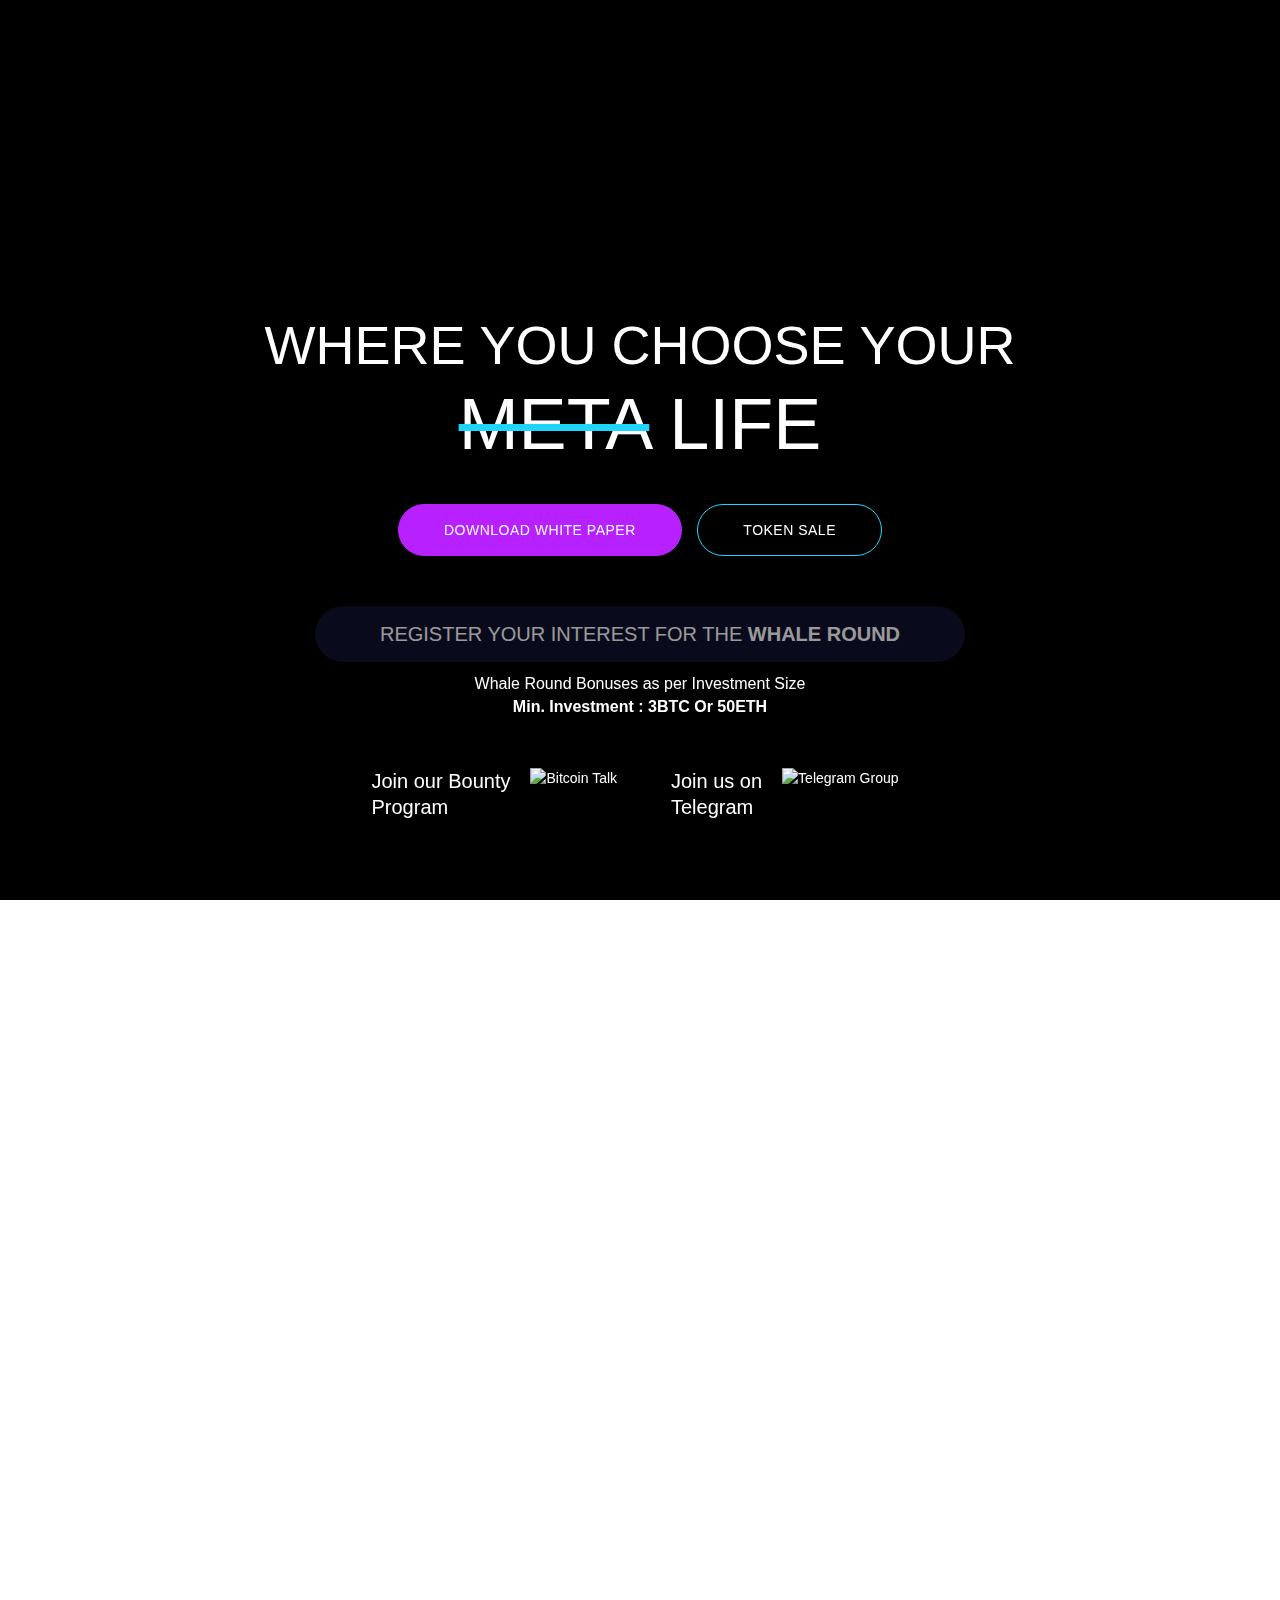
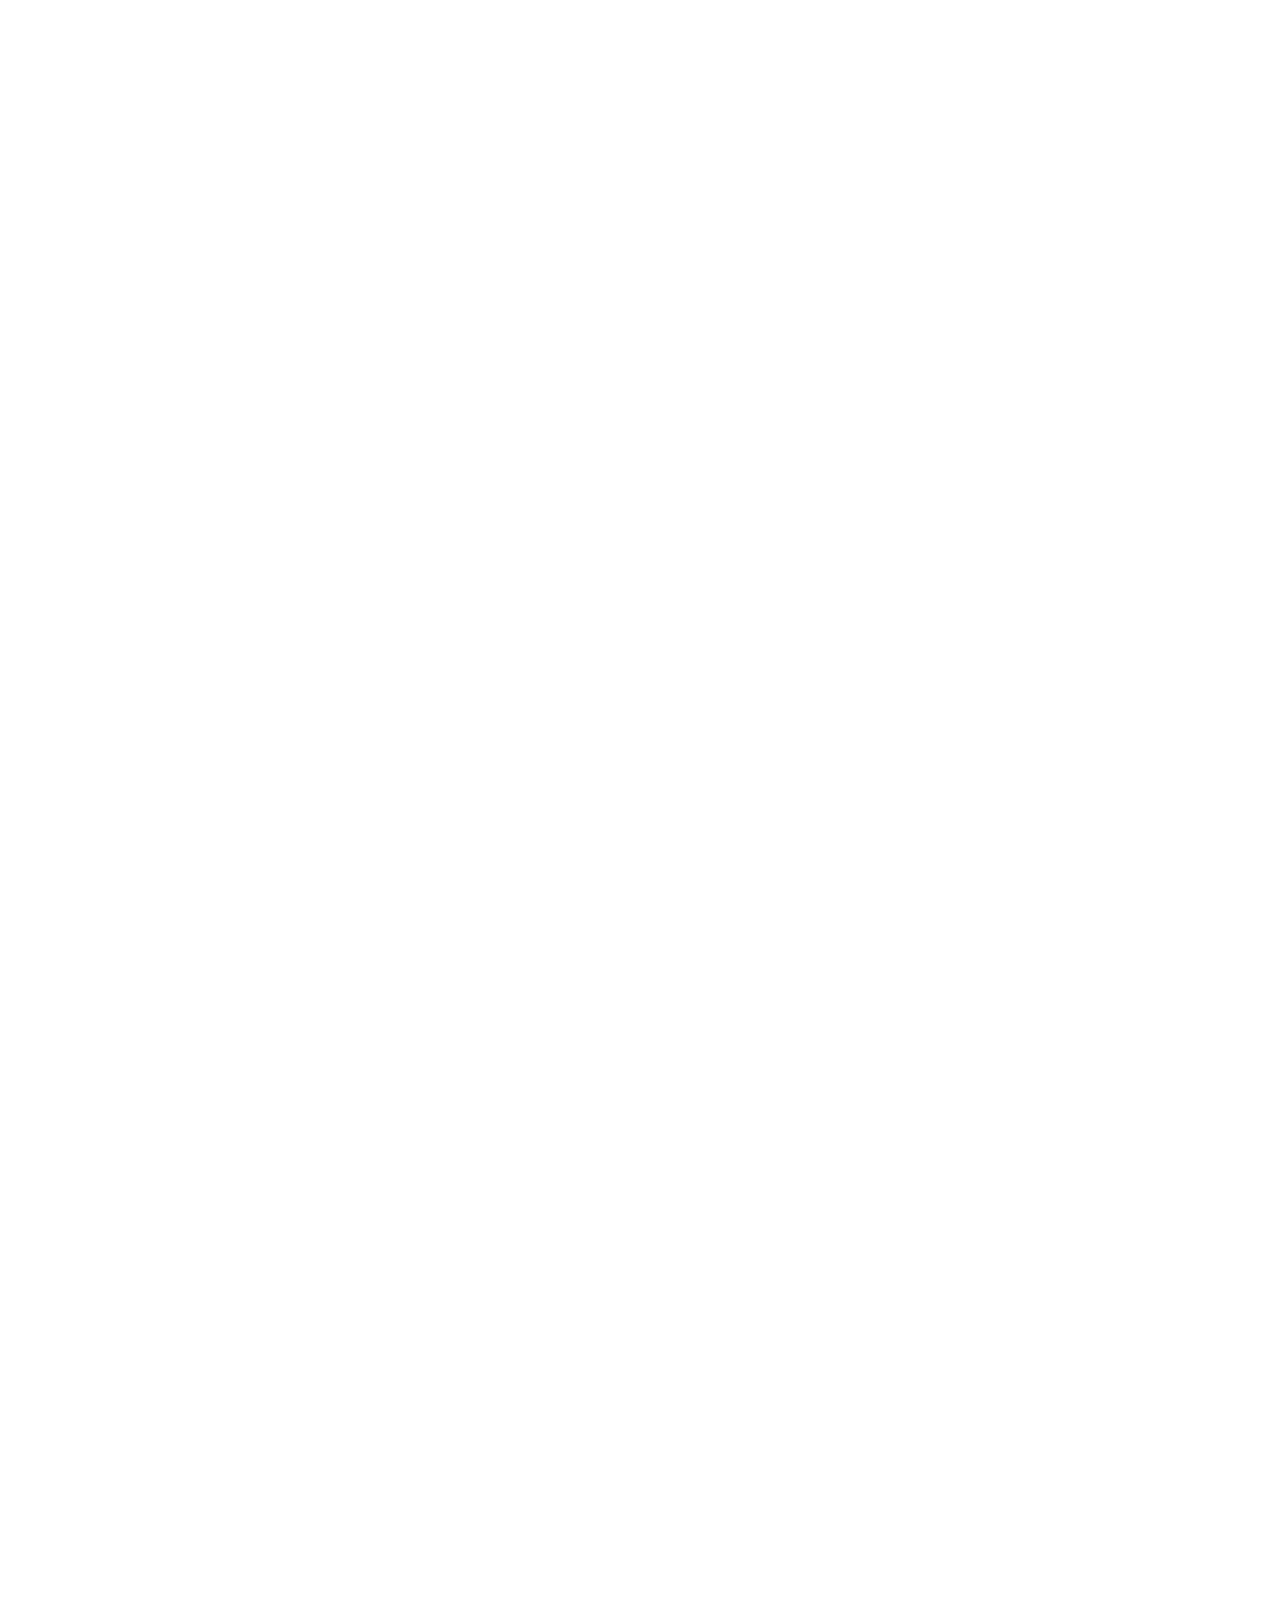
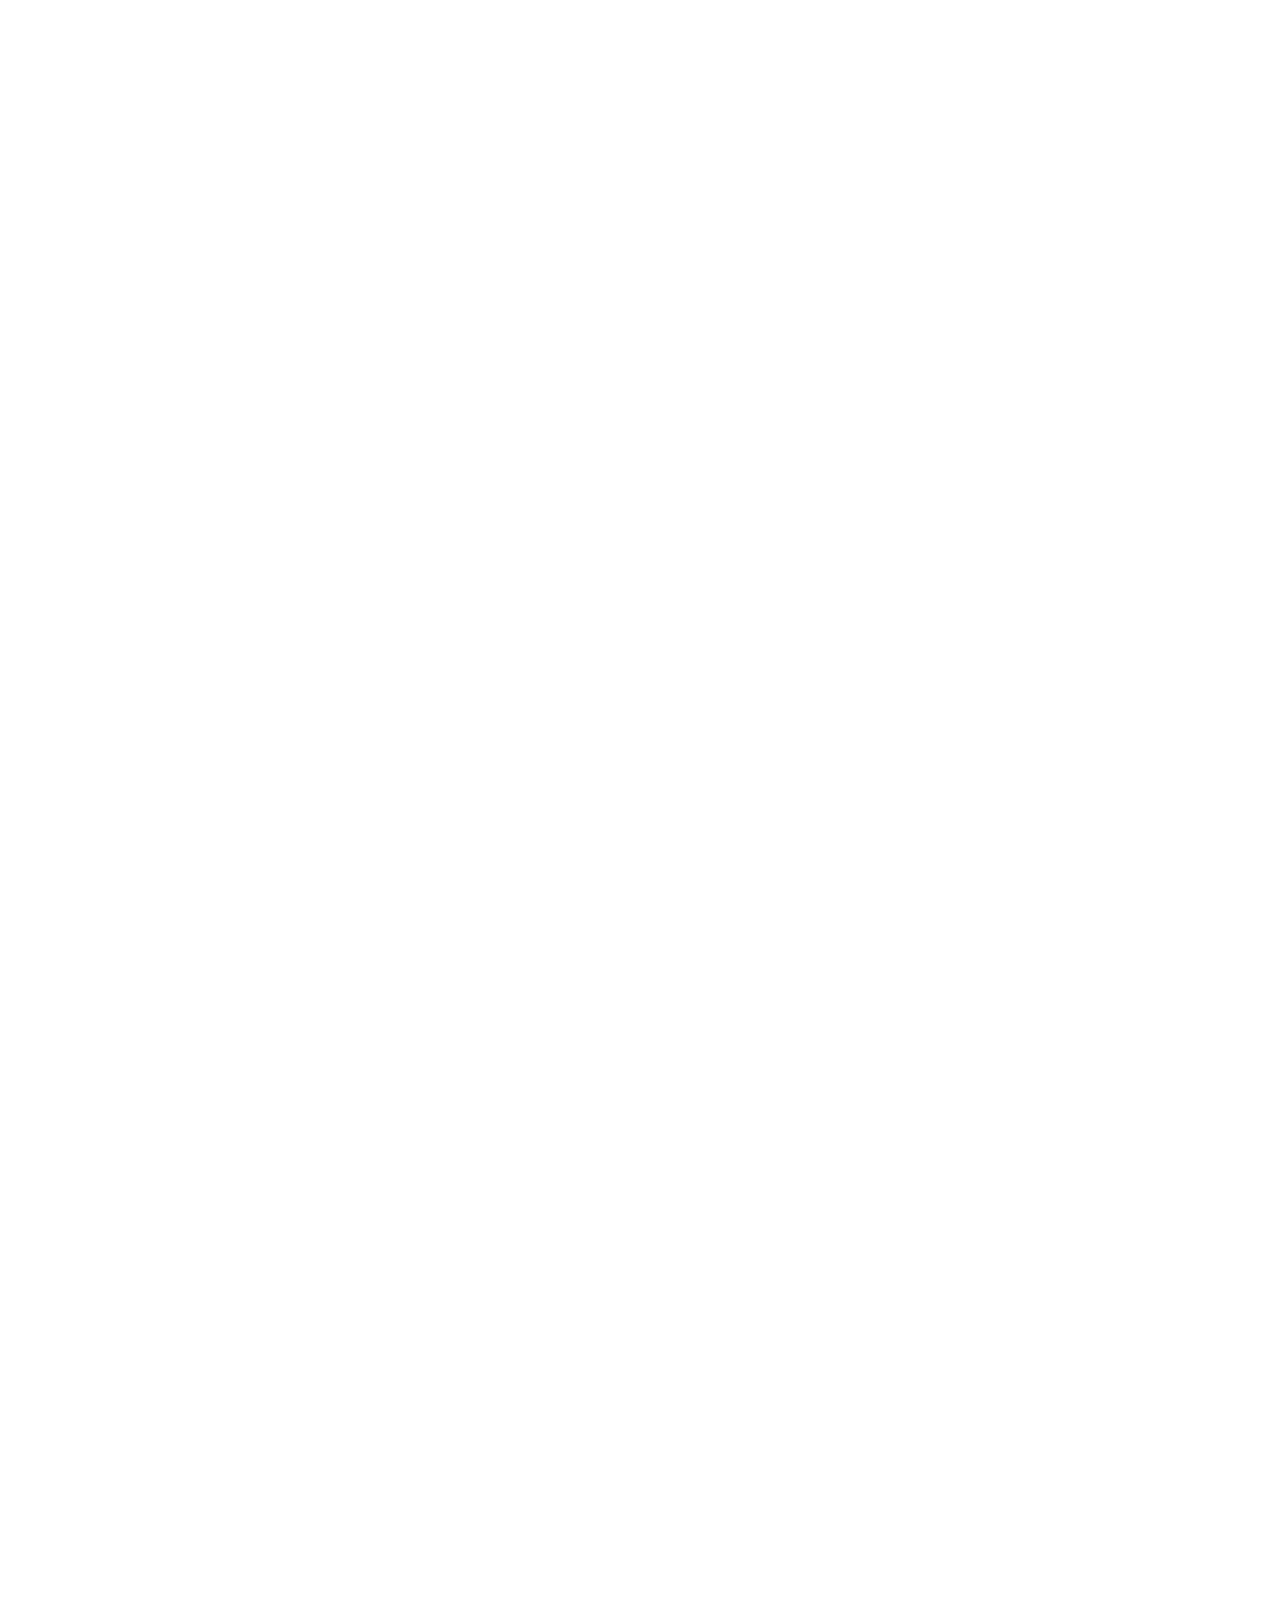
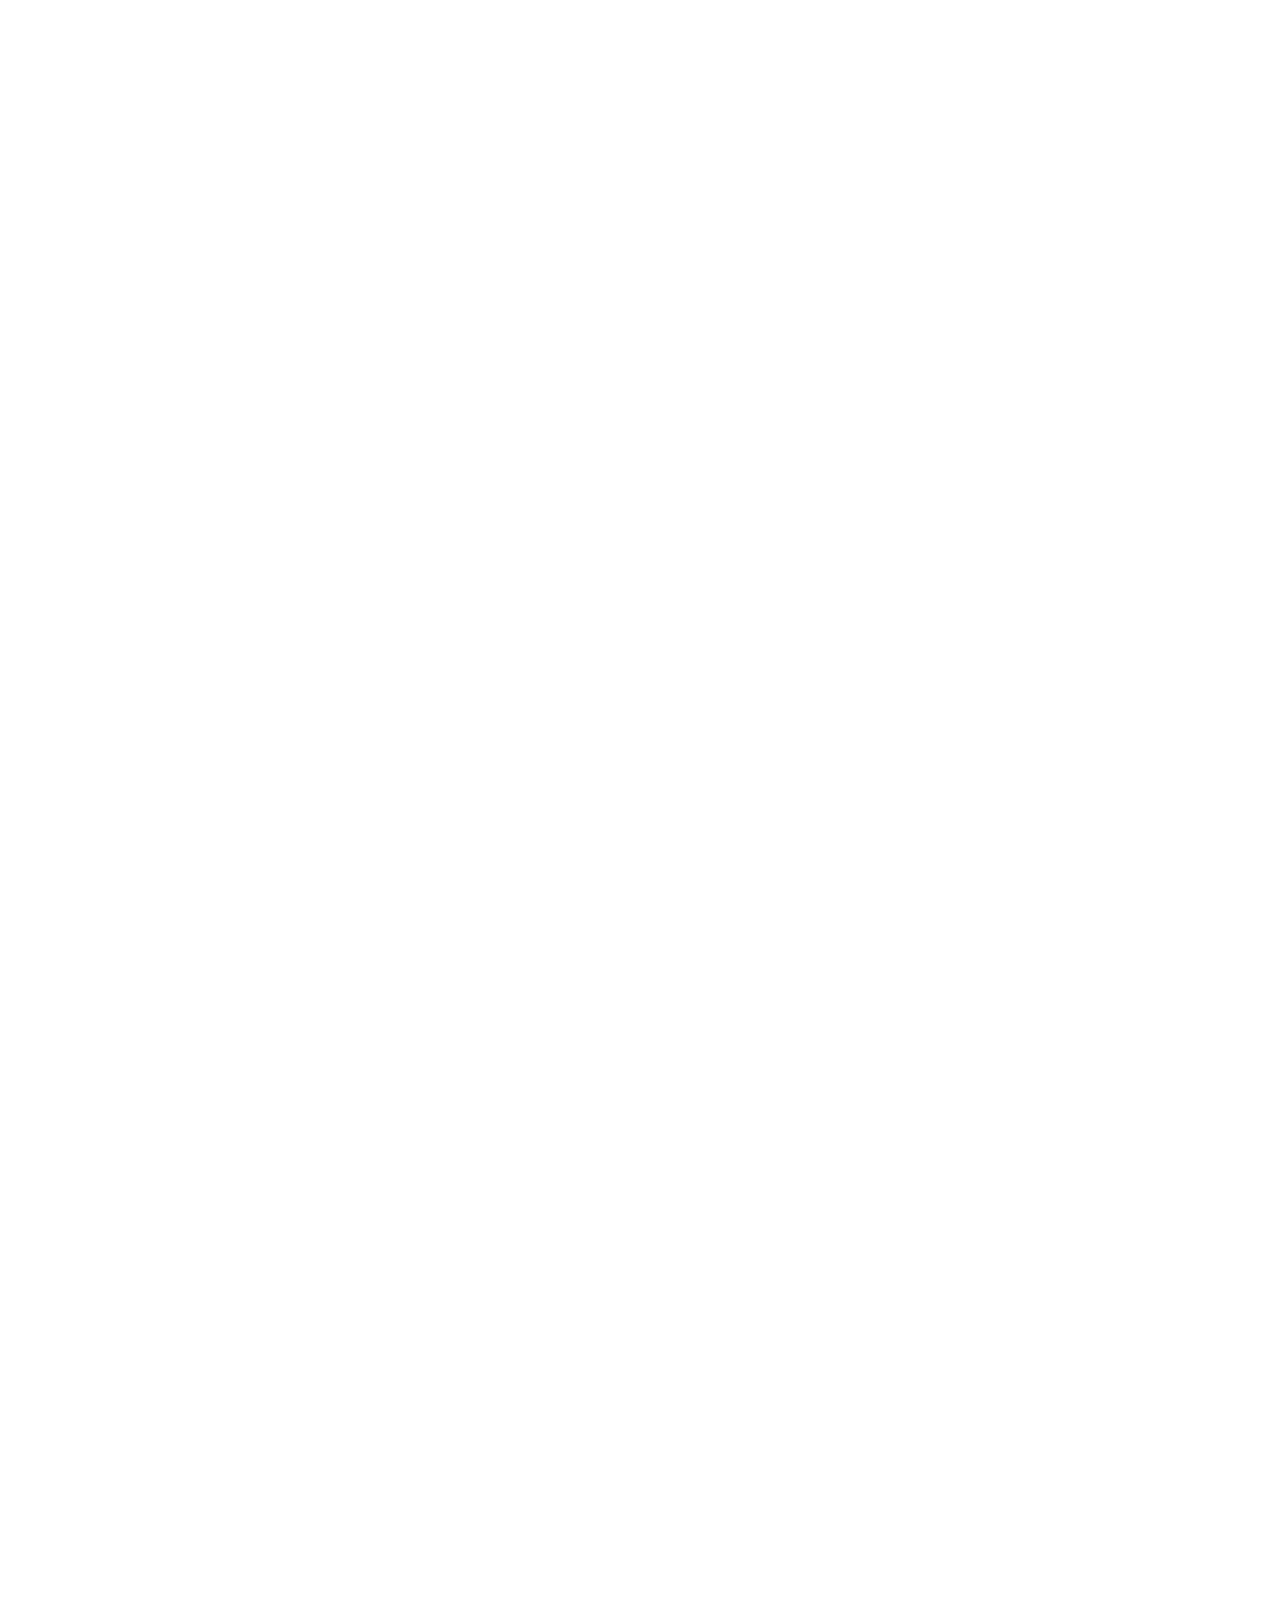
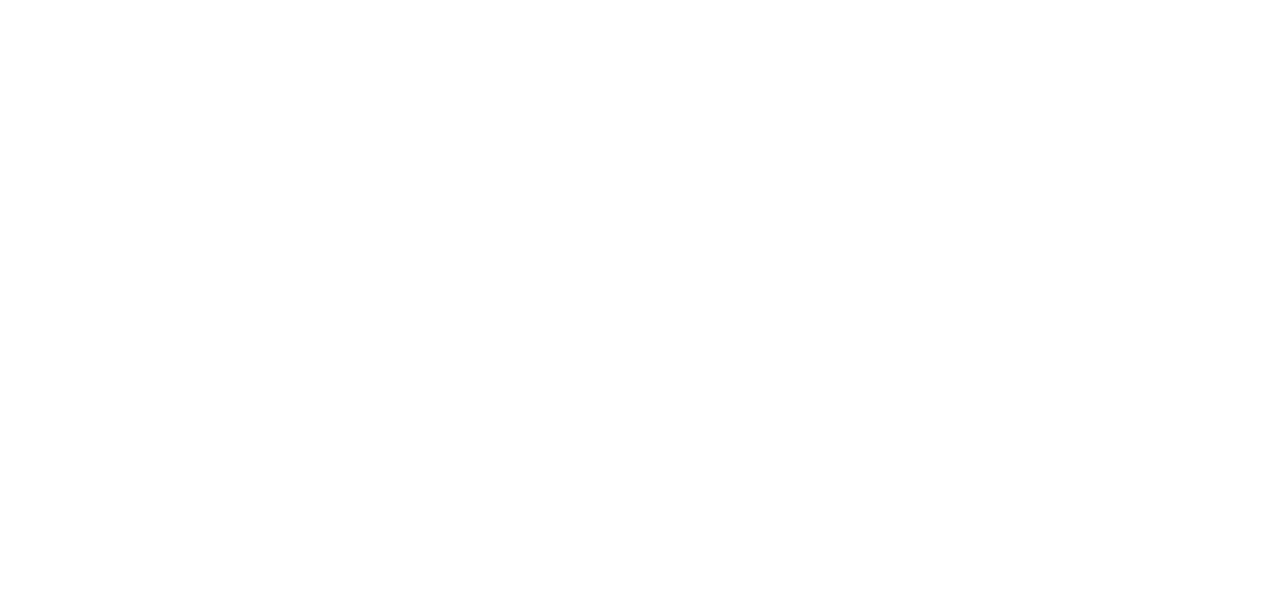
==== commit 362aa60e: "all sections added with csss" ====
--- a/index.html
+++ b/index.html
@@ -5,17 +5,25 @@
   <meta charset="utf-8">
   <meta name="viewport" content="width=device-width, initial-scale=1">
     <link rel="stylesheet" href="index.css">
+  <link rel="stylesheet" href="animate.min.css">
+    <script src="index.js"></script>
+ <link rel="stylesheet"
+  href="https://cdn.jsdelivr.net/npm/animate.css@3.5.2/animate.min.css">
+  <!-- or -->
+  <link rel="stylesheet"
+  href="https://cdnjs.cloudflare.com/ajax/libs/animate.css/3.5.2/animate.min.css">
 
   <link rel="stylesheet" href="https://maxcdn.bootstrapcdn.com/bootstrap/3.3.7/css/bootstrap.min.css">
   <script src="https://ajax.googleapis.com/ajax/libs/jquery/3.3.1/jquery.min.js"></script>
   <script src="https://maxcdn.bootstrapcdn.com/bootstrap/3.3.7/js/bootstrap.min.js"></script>
+
+  <link rel="stylesheet" href="https://cdnjs.cloudflare.com/ajax/libs/foundation/5.5.1/css/foundation.min.css"/>
+<script src="https://cdnjs.cloudflare.com/ajax/libs/modernizr/2.8.3/modernizr.min.js"></script>
 </head>
 <body>
 
 
     
-
-
 
 
 
@@ -30,7 +38,7 @@
         <div class="slider-typography text-center">
             <div class="slider-text-middle-main">
                 <div class="slider-text-middle">
-                    <div class="col-md-9 col-sm-8 col-xs-12 display-table small-screen center-col">
+                    <div class="col-md-12 col-sm-8 col-xs-12 display-table small-screen center-col">
                         <div class="display-table-cell vertical-align-middle text-center">
                             <h4 class="alt-font text-white font-weight-400 text-uppercase no-margin-bottom font-size-54px line-height-80px">Where You Choose Your</h4>
                             <h2 class="alt-font text-white font-weight-400 text-uppercase margin-15px-bottom font-size-72px"><span class="text-overline">Meta</span> Life</h2>
@@ -39,7 +47,7 @@
 
                                 
                             </span>
-                            <a href="//dencity.life/downloads/dd2033b744da151da8fea9db18ac7ae0.pdf" target="_blank" class="btn btn-small btn-rounded margin-25px-top text-uppercase btn-purple btn-download">Download White Paper</a>
+                            <a href="//dencity.life/downloads/dd2033b744da151da8fea9db18ac7ae0.pdf" target="_blank" class="btn btn-small btn-rounded margin-25px-top text-uppercase btn-purple btn-download ">Download White Paper</a>
                             &nbsp;&nbsp;
                             <a href="https://dencity.life/sale" class="btn btn-small btn-rounded margin-25px-top text-uppercase btn-light-blue btn-download">Token Sale</a>
 
@@ -87,10 +95,616 @@
 
 
 
-
-
-</body>
-</html>
+<section id="about" class="bg-light-gray border-none no-padding wow animated fadeInUp" style="visibility: visible; animation-name: fadeIn;">
+    <div class="container-fluid">
+        <div class="row equalize sm-equalize-auto">
+            <div class="col-md-6 col-sm-12 col-xs-12 display-table wow fadeInLeft" style="visibility: visible; animation-name: fadeInLeft; height: 488px;">
+                <div class="display-table-cell-vertical-middle padding-thirteen-all md-padding-ten-all sm-padding-six-all xs-padding-50px-tb xs-no-padding-lr">
+                    <h5 class="alt-font text-extra-dark-gray sm-text-center margin-eight-bottom sm-margin-40px-bottom xs-margin-30px-bottom font-weight-600"><span class="font-weight-300 display-block xs-margin-15px-bottom">We achieve this by a</span> three-layer architecture</h5>
+                    <div class="panel-group accordion-style2" id="accordion">
+                        <!-- start tab content -->
+                        <div class="panel panel-default">
+                            <div class="panel-heading">
+                                <a class="accordion-toggle collapsed" data-toggle="collapse" data-parent="#accordion" href="#collapseOne" aria-expanded="false">
+                                    <div class="panel-title">
+                                        <span class="alt-font font-weight-600 text-light-purple tab-tag">01</span>
+                                        <span class="text-extra-dark-gray xs-width-80 display-inline-block">VR/AR: Interaction Layer</span>
+                                        <i class="fa pull-right text-extra-dark-gray fa-angle-down"></i>
+                                    </div>
+                                </a>
+                            </div>
+                            <div id="collapseOne" class="panel-collapse collapse" aria-expanded="false" style="height: 0px;">
+                                <div class="panel-body">
+                                    VR is basically the interaction layer that provides the interface for the citizens to participate, contribute and live in the environment(s)                                </div>
+                            </div>
+                        </div>
+                        <!-- end tab content -->
+                        <!-- start tab content -->
+                        <div class="panel panel-default">
+                            <div class="panel-heading">
+                                <a class="accordion-toggle collapsed" data-toggle="collapse" data-parent="#accordion" href="#collapseTwo" aria-expanded="false">
+                                    <div class="panel-title">
+                                        <span class="alt-font font-weight-600 text-light-purple tab-tag">02</span>
+                                        <span class="text-extra-dark-gray xs-width-80 display-inline-block">Blockchain: Ownership Layer</span>
+                                        <i class="indicator fa pull-right text-extra-dark-gray fa-angle-down"></i>
+                                    </div>
+                                </a>
+                            </div>
+                            <div id="collapseTwo" class="panel-collapse collapse" aria-expanded="false" style="height: 0px;">
+                                <div class="panel-body">
+                                    <p>Blockchain provides the ownership layer where you are the owner of the assets that you have built or earned over time. The cryptographic proof of ownership ensures that under no circumstances can your Dencity life be snatched away from you.</p>
+                                    <p>The Blockchain layer also acts as a governance layer as the Metaverse will need rules and regulations decided by the citizens.</p>
+                                </div>
+                            </div>
+                        </div>
+                        <!-- end tab content -->
+                        <!-- start tab content -->
+                        <div class="panel panel-default">
+                            <div class="panel-heading">
+                                <a class="accordion-toggle collapsed" data-toggle="collapse" data-parent="#accordion" href="#collapseThree" aria-expanded="false">
+                                    <div class="panel-title">
+                                        <span class="alt-font font-weight-600 text-light-purple tab-tag">03</span>
+                                        <span class="text-extra-dark-gray xs-width-80 display-inline-block">AI: The intelligence layer</span>
+                                        <i class="indicator fa fa-angle-down pull-right text-extra-dark-gray "></i>
+                                    </div>
+                                </a>
+                            </div>
+                            <div id="collapseThree" class="panel-collapse collapse" aria-expanded="false">
+                                <div class="panel-body">
+                                    <p>With a deep integration of machine learning and artificial intelligence our system constantly learns how you are as a person and can predict or carry out your actions even when you are offline thus giving your avatar(Metaverse Parallel) the pseudo-freedom to carry out tasks and take decisions in your absence.</p>
+                                    <p>Our intelligent AI algorithms help generate environments that are constantly evolving as the number of citizens join, interact and transact.</p>
+                                </div>
+                            </div>
+                        </div>
+                        <!-- end tab content -->
+                    </div>
+                </div>
+            </div>
+            <div class="col-md-6 col-sm-12 col-xs-12 cover-background sm-height-500px xs-height-350px wow fadeInRight" style="background: url(&quot;https://dencity.life/assets/images/info.jpg&quot;); visibility: visible; animation-name: fadeInRight; height: 488px;"></div>
+        </div>
+    </div>
+</section>
+
+
+<section id="phase-one" class="wow fadeIn parallax" data-stellar-background-ratio="0.5" style="background-image: url(&quot;https://dencity.life/assets/images/hero.jpg&quot;); visibility: visible; animation-name: fadeIn; background-position: 0px 819px;">
+    <div class="container">
+        <div class="row">
+            <div class="col-md-7 col-sm-12 col-xs-12 center-col text-center margin-100px-bottom xs-margin-40px-bottom">
+                <h4 class="text-white font-weight-400 alt-font width-100">Phase One – Homestead Nebula</h4>
+
+                <h6 class="text-white font-weight-300 alt-font margin-50px-bottom text-extra-large">Our Phase One users have the chance to build, buy and transact in DenCity’s First ever civilization – Homestead Nebula. The civilization will have all the basic amenities to start your new life</h6>
+            </div>
+        </div>
+        <div class="row equalize xs-equalize-auto">
+            <!-- start features box item -->
+            <div class="col-lg-4 col-md-6 col-sm-6 col-xs-12 margin-six-bottom md-margin-six-bottom xs-margin-ten-bottom wow fadeInUp last-paragraph-no-margin" style="visibility: visible; animation-name: fadeInUp; height: 110px;">
+                <div class="feature-box-5 position-relative">
+                    <img src="https://dencity.life/assets/images/icon-1.png" alt="ICON-1" class="img-icon" data-no-retina="">
+                    <div class="feature-content">
+                        <div class="text-white margin-10px-bottom alt-font font-weight-500">Land for Sale</div>
+                        <p class="text-white font-weight-300">Purchase pieces of land to build your houses. You can even rent and sell your real estate to other citizens</p>
+                    </div>
+                </div>
+            </div>
+            <!-- end features box item -->
+            <!-- start features box item -->
+            <div class="col-lg-4 col-md-6 col-sm-6 col-xs-12 margin-six-bottom md-margin-six-bottom xs-margin-ten-bottom wow fadeInUp last-paragraph-no-margin" data-wow-delay="0.2s" style="visibility: visible; animation-delay: 0.2s; animation-name: fadeInUp; height: 110px;">
+                <div class="feature-box-5 position-relative">
+                    <img src="https://dencity.life/assets/images/icon-2.png" alt="ICON-1" class="img-icon" data-no-retina="">
+                    <div class="feature-content">
+                        <div class="text-white margin-10px-bottom alt-font font-weight-500">Pre-built residential spaces/villas</div>
+                        <p class="text-white font-weight-300">If buying interests you more than self-build then we have pre-built villas and spaces for you to purchase on day 1</p>
+                    </div>
+                </div>
+            </div>
+            <!-- end features box item -->
+
+            <!-- start features box item -->
+            <div class="col-lg-4 col-md-6 col-sm-6 col-xs-12 sm-margin-six-bottom md-margin-six-bottom xs-margin-ten-bottom wow fadeInUp last-paragraph-no-margin" data-wow-delay="0.6s" style="visibility: visible; animation-delay: 0.6s; animation-name: fadeInUp; height: 110px;">
+                <div class="feature-box-5 position-relative ">
+                    <img src="https://dencity.life/assets/images/icon-3.png" alt="ICON-1" class="img-icon" data-no-retina="">
+                    <div class="feature-content">
+                        <div class="text-white margin-10px-bottom alt-font font-weight-500">Basic Essential Job Roles</div>
+                        <p class="text-white font-weight-300">You can choose your Avatar and the basic essential job roles that come in Phase One. Your Job roles not only define you as a person but also encourage other citizens to interact and transact with you</p>
+                    </div>
+                </div>
+            </div>
+        </div>
+        <div class="row equalize xs-equalize-auto">
+            <!-- start features box item -->
+            <div class="col-lg-4 col-md-6 col-sm-6 col-xs-12 xs-margin-ten-bottom wow fadeInUp last-paragraph-no-margin" data-wow-delay="0.8s" style="visibility: visible; animation-delay: 0.8s; animation-name: fadeInUp; height: 110px;">
+                <div class="feature-box-5 position-relative">
+                    <img src="https://dencity.life/assets/images/icon-4.png" alt="ICON-1" class="img-icon" data-no-retina="">
+                    <div class="feature-content">
+                        <div class="text-white margin-10px-bottom alt-font font-weight-500">Ability to interact with other citizens</div>
+                        <p class="text-white font-weight-300">As man is a social animal, we believe in an environment where you can make new friends and interact on daily basis with the pseudo-personalities around you</p>
+                    </div>
+                </div>
+            </div>
+            <!-- end features box item -->
+            <!-- start features box item -->
+            <div class="col-lg-4 col-md-6 col-sm-6 col-xs-12 margin-six-bottom md-margin-six-bottom xs-margin-ten-bottom wow fadeInUp last-paragraph-no-margin" data-wow-delay="0.4s" style="visibility: visible; animation-delay: 0.4s; animation-name: fadeInUp; height: 110px;">
+                <div class="feature-box-5 position-relative">
+                    <img src="https://dencity.life/assets/images/icon-5.png" alt="ICON-1" class="img-icon" data-no-retina="">
+                    <div class="feature-content">
+                        <div class="text-white margin-10px-bottom alt-font font-weight-500">Form your own rules and regulations</div>
+                        <p class="text-white font-weight-300">Although we do provide basic survival rules but beyond that our DenCity Citizens can form their own rules and regulations as a community to strive and thrive</p>
+                    </div>
+                </div>
+            </div>
+            <!-- end features box item -->
+            <!-- start features box item -->
+            <div class="col-lg-4 col-md-6 col-sm-6 col-xs-12 wow fadeInUp last-paragraph-no-margin" data-wow-delay="1s" style="visibility: visible; animation-delay: 1s; animation-name: fadeInUp; height: 110px;">
+                <div class="feature-box-5 position-relative">
+                    <p class="text-white"> "<em>Our First Civilization and its Citizens will form the basic building blocks and lifestyle architecture for further civilizations to be released</em> "</p>
+                </div>
+            </div>
+            <!-- end features box item -->
+        </div>
+    </div>
+</section>
+
+
+<section id="features" class="wow fadeIn bg-deep-pink" style="visibility: visible; animation-name: fadeIn;">
+    <div class="container-fluid padding-thirteen-lr md-padding-six-lr xs-padding-15px-lr">
+        <div class="row equalize sm-equalize-auto">
+            <!-- start section title -->
+            <div class="col-md-12 col-sm-12 col-xs-12 display-table sm-margin-nine-bottom xs-margin-50px-bottom xs-text-center wow fadeIn last-paragraph-no-margin" style="visibility: visible; animation-name: fadeIn; height: 603px;">
+                <div class="display-table-cell">
+                    <!-- section title -->
+                    <h4 class="text-white font-weight-300 alt-font width-100 margin-50px-bottom">Metaverse <span class="text-light-purple">=</span> Real World</h4>
+
+                    <div class="display-table-cell vertical-align-middle col-2-nth">
+                        <!-- start feature box item -->
+
+                        <div class="col-xs-12 margin-eight-bottom sm-margin-30px-bottom last-paragraph-no-margin">
+                            <div class="feature-box-5 position-relative">
+                                <img src="https://dencity.life/assets/images/fea0.png" class="icon-extra-medium margin-20px-bottom sm-margin-15px-bottom img-icon" data-no-retina="">
+                                <div class="feature-content">
+                                    <div class="text-white margin-10px-bottom alt-font font-weight-500 text-extra-large">Best(Avatar) Friend</div>
+                                    <p class="text-white font-weight-300">As the game encourages interactions between avatars we see the world evolving from a simple left or right swipe to a more interaction, personality and choice based matching. We foresee many Avatar friends and relationships translating to real-life friends and relationships</p>
+
+                                </div>
+                            </div>
+                        </div>
+                        <div class="col-xs-12 margin-eight-bottom sm-margin-30px-bottom last-paragraph-no-margin">
+                            <div class="feature-box-5 position-relative">
+                                <img src="https://dencity.life/assets/images/fea1.png" class="icon-extra-medium margin-20px-bottom sm-margin-15px-bottom img-icon" data-no-retina="">
+                                <div class="feature-content">
+                                    <div class="text-white margin-10px-bottom alt-font font-weight-500 text-extra-large">Earn in meta-life spend in real-life</div>
+                                    <p class="text-white font-weight-300">As the meta-environment replicates the actual environment and with the integration of blockchain your earnings in Dencity metaverse directly add to your earnings in the real life</p>
+                                </div>
+                            </div>
+                        </div>
+                        <div class="col-xs-12 margin-eight-bottom sm-margin-30px-bottom last-paragraph-no-margin">
+                            <div class="feature-box-5 position-relative">
+                                <img src="https://dencity.life/assets/images/fea2.png" class="icon-extra-medium margin-20px-bottom sm-margin-15px-bottom img-icon" data-no-retina="">
+                                <div class="feature-content">
+                                    <div class="text-white margin-10px-bottom alt-font font-weight-500 text-extra-large">Governance &amp; Security</div>
+                                    <p class="text-white font-weight-300">We believe that rules and regulations are necessary to function as a society. Without governance driven by a consensus mechanism the society as an entity can collapse and this is primarily the reason that all the governance is in the hands of our citizens and you choose the way you wish to live as a community or sub-community. There is no single parent company that controls this metaverse as everything is driven by smart contracts and your earnings and assets are completely yours similar to the cryptocurrency you own</p>
+
+                                </div>
+                            </div>
+                        </div>
+
+                    </div>
+                </div>
+            </div>
+        </div>
+    </div>
+</section>
+
+
+<section id="roadmap" class="wow fadeIn bg-deep-pink" style="visibility: visible; animation-name: fadeIn;">
+    <div class="container">
+        <div class="row">
+            <div class="col-md-12 col-sm-12 col-xs-12 center-col text-center margin-100px-bottom xs-margin-40px-bottom">
+                <div class="position-relative width-100">
+                    <span class="text-giant text-outside-line-full alt-font font-weight-600 text-white">Road Map</span>
+                </div>
+            </div>
+        </div>
+        <div class="row">
+            <!-- start pie chart item -->
+            <div class="col-md-3 col-sm-6 col-xs-12 chart-style3 wow fadeInUp text-center sm-margin-30px-bottom xs-margin-15px-bottom" data-wow-delay="0.6s" style="visibility: visible; animation-delay: 0.6s; animation-name: fadeInUp;">
+                <div class="chart-percent"><span class="chart3 appear" data-percent="0"><span class="percent font-weight-500 text-medium">0</span><canvas height="140" width="140"></canvas><canvas height="140" width="140"></canvas></span></div>
+                <div class="chart-text">
+                    <span class="alt-font text-white font-weight-600 margin-5px-bottom margin-30px-top display-block">ICO</span>
+                    <p class="center-col width-90 text-white font-weight-300">Successfully Launch and execute ICO</p>
+                </div>
+            </div>
+            <!-- end pie chart item -->
+            <!-- start pie chart item -->
+            <div class="col-md-3 col-sm-6 col-xs-12 chart-style3 wow fadeInUp text-center sm-margin-30px-bottom xs-margin-15px-bottom" style="visibility: visible; animation-name: fadeInUp;">
+                <div class="chart-percent"><span class="chart3 appear" data-percent="7.7"><span class="percent font-weight-500 text-medium">0.5</span><canvas height="140" width="140"></canvas><canvas height="140" width="140"></canvas></span></div>
+                <div class="chart-text">
+                    <span class="alt-font text-white font-weight-600 margin-5px-bottom margin-30px-top display-block">Rule Book</span>
+                    <p class="center-col width-90 text-white font-weight-300">We release a rule book for basic survival in our environment</p>
+                </div>
+            </div>
+            <!-- end pie chart item -->
+            <!-- start pie chart item -->
+            <div class="col-md-3 col-sm-6 col-xs-12 chart-style3 wow fadeInUp text-center sm-margin-30px-bottom xs-margin-15px-bottom" data-wow-delay="0.2s" style="visibility: visible; animation-delay: 0.2s; animation-name: fadeInUp;">
+                <div class="chart-percent"><span class="chart3 appear" data-percent="23.1"><span class="percent font-weight-500 text-medium">1</span><canvas height="140" width="140"></canvas><canvas height="140" width="140"></canvas></span></div>
+                <div class="chart-text">
+                    <span class="alt-font text-white font-weight-600 margin-5px-bottom margin-30px-top display-block">Basic Individual Needs &amp; Essential Professions</span>
+                    <p class="center-col width-90 text-white font-weight-300">A list of basic amenities and essential professions is released. This stage acts as a basic building block for the next stages and civilisations</p>
+                </div>
+            </div>
+            <!-- end pie chart item -->
+            <!-- start pie chart item -->
+            <div class="col-md-3 col-sm-6 col-xs-12 chart-style3 wow fadeInUp text-center xs-margin-15px-bottom" data-wow-delay="0.4s" style="visibility: visible; animation-delay: 0.4s; animation-name: fadeInUp;">
+                <div class="chart-percent"><span class="chart3 appear" data-percent="38.5"><span class="percent font-weight-500 text-medium">2</span><canvas height="140" width="140"></canvas><canvas height="140" width="140"></canvas></span></div>
+                <div class="chart-text">
+                    <span class="alt-font text-white font-weight-600 margin-5px-bottom margin-30px-top display-block">Formation of Civilizations &amp; Advanced Professions</span>
+                    <p class="center-col width-90 text-white font-weight-300">Other civilisations are released and now you can pick advanced professions and hobbies</p>
+                </div>
+            </div>
+            <!-- end pie chart item -->
+
+        </div>
+        <div class="row margin-30px-top">
+            <!-- start pie chart item -->
+            <div class="col-md-3 col-sm-6 col-xs-12 chart-style3 wow fadeInUp text-center" data-wow-delay="0.6s" style="visibility: visible; animation-delay: 0.6s; animation-name: fadeInUp;">
+                <div class="chart-percent"><span class="chart3 appear" data-percent="53.9"><span class="percent font-weight-500 text-medium">3</span><canvas height="140" width="140"></canvas><canvas height="140" width="140"></canvas></span></div>
+                <div class="chart-text">
+                    <span class="alt-font text-white font-weight-600 margin-5px-bottom margin-30px-top display-block">Inter-Civilization Interactions &amp; Trade</span>
+                    <p class="center-col width-90 text-white font-weight-300">Upgrade for Inter-civilisation communication along with trade leading to inter-civilisation economy</p>
+                </div>
+            </div>
+            <!-- end pie chart item -->
+            <!-- start pie chart item -->
+            <div class="col-md-3 col-sm-6 col-xs-12 chart-style3 wow fadeInUp text-center sm-margin-30px-bottom xs-margin-15px-bottom" style="visibility: visible; animation-name: fadeInUp;">
+                <div class="chart-percent"><span class="chart3 appear" data-percent="69.3"><span class="percent font-weight-500 text-medium">4</span><canvas height="140" width="140"></canvas><canvas height="140" width="140"></canvas></span></div>
+                <div class="chart-text">
+                    <span class="alt-font text-white font-weight-600 margin-5px-bottom margin-30px-top display-block">Technological Inventions</span>
+                    <p class="center-col width-90 text-white font-weight-300">A tech upgrade marks the beginning of the new era in all the environments which makes life easier and more fun for citizens</p>
+                </div>
+            </div>
+            <!-- end pie chart item -->
+            <!-- start pie chart item -->
+            <div class="col-md-3 col-sm-6 col-xs-12 chart-style3 wow fadeInUp text-center sm-margin-30px-bottom xs-margin-15px-bottom" data-wow-delay="0.2s" style="visibility: visible; animation-delay: 0.2s; animation-name: fadeInUp;">
+                <div class="chart-percent"><span class="chart3 appear" data-percent="84.7"><span class="percent font-weight-500 text-medium">5</span><canvas height="140" width="140"></canvas><canvas height="140" width="140"></canvas></span></div>
+                <div class="chart-text">
+                    <span class="alt-font text-white font-weight-600 margin-5px-bottom margin-30px-top display-block">Galactic &amp; Planetary Upgrade &amp; Exploration</span>
+                    <p class="center-col width-90 text-white font-weight-300">New environments are released that enable space travel and exploration</p>
+                </div>
+            </div>
+            <!-- end pie chart item -->
+            <!-- start pie chart item -->
+            <div class="col-md-3 col-sm-6 col-xs-12 chart-style3 wow fadeInUp text-center xs-margin-15px-bottom" data-wow-delay="0.4s" style="visibility: visible; animation-delay: 0.4s; animation-name: fadeInUp;">
+                <div class="chart-percent"><span class="chart3 appear" data-percent="100"><span class="percent font-weight-500 text-medium">6</span><canvas height="140" width="140"></canvas><canvas height="140" width="140"></canvas></span></div>
+                <div class="chart-text">
+                    <span class="alt-font text-white font-weight-600 margin-5px-bottom margin-30px-top display-block">Inter-Planetary Trade and Communication</span>
+                    <p class="center-col width-90 text-white font-weight-300">Colonisation of planets and communication between different galactic civilisations</p>
+                </div>
+            </div>
+            <!-- end pie chart item -->
+        </div>
+    </div>
+</section>
+
+
+<section id="team" class="wow fadeIn" style="visibility: visible; animation-name: fadeIn;">
+    <div class="container">
+        <div class="row">
+            <div class="col-md-12 col-sm-12 col-xs-12 center-col text-center margin-100px-bottom xs-margin-40px-bottom">
+                <div class="position-relative width-100">
+                    <span class="text-giant text-outside-line-full alt-font font-weight-600">Team</span>
+                </div>
+            </div>
+        </div>
+        <div class="row">
+            <div class="col-md-4 col-md-offset-2 col-sm-6 col-xs-12 team-block text-left team-style-1 margin-40px-bottom sm-margin-seven-bottom xs-margin-30px-bottom wow fadeInRight" style="visibility: visible; animation-name: fadeInRight;">
+                <figure>
+                    <div class="team-image xs-width-100">
+                        <img src="https://dencity.life/assets/images/ceo.jpg" alt="CEO" data-no-retina="">
+                    </div>
+                    <figcaption>
+                        <div class="team-member-position margin-20px-top text-center">
+                            <div class="text-small font-weight-500 text-extra-dark-gray text-uppercase">Diego Matic</div>
+                            <div class="text-extra-small text-uppercase text-medium-gray">Co-Founder/CEO</div>
+                            <div class="text-medium text-uppercase text-medium-gray">
+                                <a href="https://twitter.com/diego_matic_" class="text-light-blue" target="_blank"><i class="fa fa-twitter"></i></a>
+                                ·
+                                <a href="mailto:diego@dencity.life" class="text-light-gray text-medium-gray-hover" target="_blank"><i class="fa fa-envelope"></i></a>
+                            </div>
+                        </div>
+                    </figcaption>
+                </figure>
+            </div>
+            <!-- end team item -->
+            <!-- start team item -->
+            <div class="col-md-4 col-sm-6 col-xs-12 team-block text-left team-style-1 margin-40px-bottom sm-margin-seven-bottom xs-margin-30px-bottom wow fadeInRight" data-wow-delay="0.2s" style="visibility: visible; animation-delay: 0.2s; animation-name: fadeInRight;">
+                <figure>
+                    <div class="team-image xs-width-100">
+                        <img src="https://dencity.life/assets/images/cto.jpg" alt="CTO" data-no-retina="">
+                    </div>
+                    <figcaption>
+                        <div class="team-member-position margin-20px-top text-center">
+                            <div class="text-small font-weight-500 text-extra-dark-gray text-uppercase">Andre Broz</div>
+                            <div class="text-extra-small text-uppercase text-medium-gray">Co-Founder/CTO</div>
+                            <div class="text-medium text-uppercase text-medium-gray">
+                                <a href="https://twitter.com/broz_andre" class="text-light-blue" target="_blank"><i class="fa fa-twitter"></i></a>
+                                ·
+                                <a href="mailto:andre@dencity.life" class="text-light-gray text-medium-gray-hover" target="_blank"><i class="fa fa-envelope"></i></a>
+                            </div>
+                        </div>
+                    </figcaption>
+                </figure>
+            </div>
+        </div>
+    </div>
+</section>
+
+<section class="wow fadeIn bg-light-gray" style="visibility: visible; animation-name: fadeIn;">
+    <div class="container">
+        <div class="row">
+            <div class="col-md-12 col-sm-12 col-xs-12 center-col text-center margin-100px-bottom xs-margin-40px-bottom">
+                <div class="position-relative width-100">
+                    <span class="text-giant text-outside-line-full alt-font font-weight-600">Advisors</span>
+                </div>
+            </div>
+        </div>
+        <div class="row">
+            <div class="col-md-3 col-sm-6 col-xs-12 team-block text-left team-style-1 margin-40px-bottom sm-margin-seven-bottom xs-margin-30px-bottom wow fadeInRight" data-wow-delay="0.4s" style="visibility: visible; animation-delay: 0.4s; animation-name: fadeInRight;">
+                <figure>
+                    <div class="team-image xs-width-100">
+                        <img src="https://dencity.life/assets/images/advisor0.jpg" alt="Marloes Pomp" data-no-retina="">
+                    </div>
+                    <figcaption>
+                        <div class="team-member-position margin-20px-top text-center">
+                            <div class="text-small font-weight-500 text-extra-dark-gray text-uppercase">Marloes Pomp</div>
+                            <div class="text-extra-small text-uppercase text-medium-gray">Program Officer - Blockchain Dutch Government</div>
+                            <div class="text-medium text-uppercase text-medium-gray">
+                                <a href="https://twitter.com/marloespomp" class="text-light-blue" target="_blank"><i class="fa fa-twitter"></i></a> ·
+                                <a href="https://www.linkedin.com/in/marloespomp/" class="text-light-blue" target="_blank"><i class="fa fa-linkedin-square"></i></a>
+                            </div>
+                        </div>
+                    </figcaption>
+                </figure>
+            </div>
+            <!-- start team item -->
+            <div class="col-md-3 col-sm-6 col-xs-12 team-block text-left team-style-1 margin-40px-bottom sm-margin-seven-bottom xs-margin-30px-bottom wow fadeInRight" data-wow-delay="0.2s" style="visibility: visible; animation-delay: 0.2s; animation-name: fadeInRight;">
+                <figure>
+                    <div class="team-image xs-width-100">
+                        <img src="https://dencity.life/assets/images/Alok Gupta.jpg" alt="Alok Gupta" style="height: 262.5px; width: 262.5px" data-no-retina="">
+                    </div>
+                    <figcaption>
+                        <div class="team-member-position margin-20px-top text-center">
+                            <div class="text-small font-weight-500 text-extra-dark-gray text-uppercase">Alok Gupta</div>
+                            <div class="text-extra-small text-uppercase text-medium-gray">Director of Data Science at Airbnb</div>
+                            <div class="text-medium text-uppercase text-medium-gray">
+                                <a href="https://twitter.com/alokgupta83/" class="text-light-blue" target="_blank"><i class="fa fa-twitter"></i></a>
+                                <a href="https://www.linkedin.com/in/alokgupta83" class="text-light-blue" target="_blank"><i class="fa fa-linkedin-square"></i></a>
+                            </div>
+                        </div>
+                    </figcaption>
+                </figure>
+            </div>
+            <!-- end team item -->
+            <div class="col-md-3 col-sm-6 col-xs-12 team-block text-left team-style-1 margin-40px-bottom sm-margin-seven-bottom xs-margin-30px-bottom wow fadeInRight" data-wow-delay="0.4s" style="visibility: visible; animation-delay: 0.4s; animation-name: fadeInRight;">
+                <figure>
+                    <div class="team-image xs-width-100">
+                        <img src="https://dencity.life/assets/images/advisor4.jpg" alt="Anshul Srivastav " data-no-retina="">
+                    </div>
+                    <figcaption>
+                        <div class="team-member-position margin-20px-top text-center">
+                            <div class="text-small font-weight-500 text-extra-dark-gray text-uppercase">Anshul Srivastav</div>
+                            <div class="text-extra-small text-uppercase text-medium-gray">CIO, Union Insurance</div>
+                            <div class="text-medium text-uppercase text-medium-gray">
+                                <a href="https://www.linkedin.com/in/anshul-srivastav-b57b514/" class="text-light-blue" target="_blank"><i class="fa fa-linkedin-square"></i></a>
+                            </div>
+                        </div>
+                    </figcaption>
+                </figure>
+            </div>
+            <div class="col-md-3 col-sm-6 col-xs-12 team-block text-left team-style-1 margin-40px-bottom sm-margin-seven-bottom xs-margin-30px-bottom wow fadeInRight" data-wow-delay="0.4s" style="visibility: visible; animation-delay: 0.4s; animation-name: fadeInRight;">
+                <figure>
+                    <div class="team-image xs-width-100">
+                        <img src="https://dencity.life/assets/images/advisor5.jpg" alt="Simon Cocking" data-no-retina="">
+                    </div>
+                    <figcaption>
+                        <div class="team-member-position margin-20px-top text-center">
+                            <div class="text-small font-weight-500 text-extra-dark-gray text-uppercase">Simon Cocking</div>
+                            <div class="text-extra-small text-uppercase text-medium-gray">Editor-in-chief, CryptoCoin.News</div>
+                            <div class="text-medium text-uppercase text-medium-gray">
+                                <a href="https://twitter.com/SimonCocking" class="text-light-blue" target="_blank"><i class="fa fa-twitter"></i></a> ·
+                                <a href="https://www.linkedin.com/in/simon-cocking-20540135/" class="text-light-blue" target="_blank"><i class="fa fa-linkedin-square"></i></a>
+                            </div>
+                        </div>
+                    </figcaption>
+                </figure>
+            </div>
+        </div>
+        <div class="row">
+            <!-- start team item -->
+            <div class="col-md-3 col-sm-6 col-xs-12 team-block text-left team-style-1 margin-40px-bottom sm-margin-seven-bottom xs-margin-30px-bottom wow fadeInRight" data-wow-delay="0.4s" style="visibility: visible; animation-delay: 0.4s; animation-name: fadeInRight;">
+                <figure>
+                    <div class="team-image xs-width-100">
+                        <img src="https://dencity.life/assets/images/Andrew Koh.jpg" alt="Andrew Koh" style="width: -webkit-fill-available" data-no-retina="">
+                    </div>
+                    <figcaption>
+                        <div class="team-member-position margin-20px-top text-center">
+                            <div class="text-small font-weight-500 text-extra-dark-gray text-uppercase">Andrew Koh</div>
+                            <div class="text-extra-small text-uppercase text-medium-gray">Director, Investment Management Association of Singapore</div>
+                            <div class="text-medium text-uppercase text-medium-gray">
+                                <a href="https://www.linkedin.com/in/andrewkohmw/" class="text-light-blue" target="_blank"><i class="fa fa-linkedin-square"></i></a>
+                            </div>
+                        </div>
+                    </figcaption>
+                </figure>
+            </div>
+            <!-- end team item -->
+            <div class="col-md-3 col-sm-6 col-xs-12 team-block text-left team-style-1 margin-40px-bottom sm-margin-seven-bottom xs-margin-30px-bottom wow fadeInRight" data-wow-delay="0.4s" style="visibility: visible; animation-delay: 0.4s; animation-name: fadeInRight;">
+                <figure>
+                    <div class="team-image xs-width-100">
+                        <img src="https://dencity.life/assets/images/advisor6.JPG" alt="Michael Street" data-no-retina="">
+                    </div>
+                    <figcaption>
+                        <div class="team-member-position margin-20px-top text-center">
+                            <div class="text-small font-weight-500 text-extra-dark-gray text-uppercase">Michael Street</div>
+                            <div class="text-extra-small text-uppercase text-medium-gray">Senior Digital Strategist- Burrell</div>
+                            <div class="text-medium text-uppercase text-medium-gray">
+                                <a href="https://twitter.com/MrMikeStreet" class="text-light-blue" target="_blank"><i class="fa fa-twitter"></i></a> ·
+                                <a href="https://www.linkedin.com/in/michaelstreet/" class="text-light-blue" target="_blank"><i class="fa fa-linkedin-square"></i></a>
+                            </div>
+                        </div>
+                    </figcaption>
+                </figure>
+            </div>
+            <!-- start team item -->
+            <div class="col-md-3 col-sm-6 col-xs-12 team-block text-left team-style-1 margin-40px-bottom sm-margin-seven-bottom xs-margin-30px-bottom wow fadeInRight" style="visibility: visible; animation-name: fadeInRight;">
+                <figure>
+                    <div class="team-image xs-width-100">
+                        <img src="https://dencity.life/assets/images/advisor7.jpg" alt="Dr. Stylianos" data-no-retina="">
+                    </div>
+                    <figcaption>
+                        <div class="team-member-position margin-20px-top text-center">
+                            <div class="text-small font-weight-500 text-extra-dark-gray text-uppercase">Dr. Stylianos</div>
+                            <div class="text-extra-small text-uppercase text-medium-gray">Data Scientist, Member of Royal Statistics Society, London</div>
+                            <div class="text-medium text-uppercase text-medium-gray">
+                                <a href="https://www.linkedin.com/in/dr-stylianos-kampakis/" class="text-light-blue" target="_blank"><i class="fa fa-linkedin-square"></i></a>
+                            </div>
+                        </div>
+                    </figcaption>
+                </figure>
+            </div>
+            <!-- end team item -->
+
+            <!-- start team item -->
+            <div class="col-md-3 col-sm-6 col-xs-12 team-block text-left team-style-1 margin-40px-bottom sm-margin-seven-bottom xs-margin-30px-bottom wow fadeInRight" data-wow-delay="0.4s" style="visibility: visible; animation-delay: 0.4s; animation-name: fadeInRight;">
+                <figure>
+                    <div class="team-image xs-width-100">
+                        <img src="https://dencity.life/assets/images/CC_Iknow.jpg" alt="Cordel Carter" style="width: -webkit-fill-available" data-no-retina="">
+                    </div>
+                    <figcaption>
+                        <div class="team-member-position margin-20px-top text-center">
+                            <div class="text-small font-weight-500 text-extra-dark-gray text-uppercase">Cordell Carter, II</div>
+                            <div class="text-extra-small text-uppercase text-medium-gray">Executive Director, Socrates Program, The Aspen Institute</div>
+                            <div class="text-medium text-uppercase text-medium-gray">
+                                <a href="https://twitter.com/cordellcarterii" class="text-light-blue" target="_blank"><i class="fa fa-twitter"></i></a>
+                                <a href="https://www.linkedin.com/in/cordellcarter/" class="text-light-blue" target="_blank"><i class="fa fa-linkedin-square"></i></a>
+                            </div>
+                        </div>
+                    </figcaption>
+                </figure>
+            </div>
+            <!-- end team item -->
+        </div>
+    </div>
+</section>
+
+<section class="wow fadeIn" style="visibility: visible; animation-name: fadeIn;">
+    <div class="container">
+        <div class="row">
+            <div class="col-md-7 col-sm-12 col-xs-12 center-col text-center margin-50px-bottom xs-margin-40px-bottom">
+                <div class="position-relative  width-100">
+                    <span class="text-giant text-outside-line-full alt-font font-weight-600">Our Partners</span>
+                </div>
+            </div>
+        </div>
+        <div class="row">
+            <div class="swiper-slider-clients swiper-container black-move wow fadeIn swiper-container-horizontal" style="visibility: visible; animation-name: fadeIn;">
+                <div class="swiper-wrapper">
+                    <div class="swiper-slide text-center swiper-slide-active" style="width: 292.5px;"><img src="https://dencity.life/assets/images/l1.png" alt="" data-no-retina=""></div>
+                    <div class="swiper-slide text-center swiper-slide-next" style="width: 292.5px;"><img src="https://dencity.life/assets/images/l2.png" alt="" data-no-retina=""></div>
+                    <div class="swiper-slide text-center" style="width: 292.5px;"><img src="https://dencity.life/assets/images/l3.png" alt="" data-no-retina=""></div>
+                    <div class="swiper-slide text-center" style="width: 292.5px;"><img src="https://dencity.life/assets/images/l4.png" alt="" data-no-retina=""></div>
+                </div>
+            </div>
+        </div>
+    </div>
+</section>
+<!-- end team slider style 01 -->
+
+<!-- start form style 04 section -->
+<section id="contact" class="wow fadeIn parallax" data-stellar-background-ratio="0.5" style="background-image: url(&quot;https://dencity.life/assets/images/footer-bg.jpg&quot;); visibility: visible; animation-name: fadeIn; background-position: 0px 3432.19px;">
+    <div class="opacity-full bg-black"></div>
+    <div class="container">
+        <div class="row">
+            <div class="col-md-12 col-sm-12 col-xs-12 center-col text-center margin-100px-bottom xs-margin-40px-bottom">
+                <div class="position-relative width-100">
+                    <span class="text-giant text-outside-line-full text-light-gray alt-font font-weight-600">Contact Us</span>
+                </div>
+            </div>
+        </div>
+        <form id="project-contact-form-4" action="javascript:void(0)" method="post">
+            <div class="row">
+                <div class="col-md-12 sm-clear-both">
+                    <div id="success-project-contact-form-4" class="no-margin-lr" style="display: none;"></div>
+                </div>
+                <div class="col-md-6 col-sm-12">
+                    <input type="text" name="name" id="name" placeholder="Name *" class="bg-transparent border-color-medium-dark-gray medium-input text-white text-placeholder-color">
+                </div>
+                <div class="col-md-6 col-sm-12">
+                    <input type="text" name="phone" id="phone" placeholder="Phone *" class="bg-transparent border-color-medium-dark-gray medium-input text-white text-placeholder-color">
+                </div>
+                <div class="col-md-6 col-sm-12">
+                    <input type="email" name="email" id="email" placeholder="Email *" class="bg-transparent border-color-medium-dark-gray medium-input text-white text-placeholder-color">
+                </div>
+                <div class="col-md-6 col-sm-12">
+                    <input type="text" name="subject" id="subject" placeholder="Subject *" class="bg-transparent border-color-medium-dark-gray medium-input text-white text-placeholder-color">
+                </div>
+                <div class="col-md-12 sm-clear-both">
+                    <textarea name="message" id="comment" placeholder="Write your message here ..." rows="6" class="bg-transparent border-color-medium-dark-gray medium-textarea text-white text-placeholder-color"></textarea>
+                </div>
+                <div class="col-md-12 text-center">
+                    <button id="project-contact-us-4-button" type="submit" class="btn btn-light-blue btn-rounded btn-medium margin-20px-top xs-no-margin-top">send message</button>
+                </div>
+            </div>
+        </form>
+    </div>
+</section>
+<!-- end form style 04 section --><!-- start footer -->
+<footer class="footer-modern-dark bg-deep-pink padding-five-top xs-padding-30px-tb">
+    <div class="footer-widget-area padding-30px-bottom xs-padding-30px-bottom">
+        <div class="container">
+            <div class="row equalize xs-equalize-auto">
+                <!-- start slogan -->
+                <div class="col-md-4 col-sm-12 col-xs-12 xs-text-center sm-margin-three-bottom xs-margin-20px-bottom display-table" style="height: 146px;">
+                    <div class="vertical-align-middle">
+                        <a href="https://dencity.life/"><img class="footer-logo" src="https://dencity.life/assets/images/logo-white.png" data-at2x="https://dencity.life/assets/images/logo-white.png" alt="DenCity"></a>
+                        <p class="text-extra-large text-white width-70 md-width-100 no-margin-bottom padding-10px-top">Where You Choose Your Meta Life</p>
+                    </div>
+                </div>
+                <!-- end slogan -->
+                <!-- start contact information -->
+                <div class="col-md-4 col-sm-6 col-xs-12 xs-text-center xs-margin-20px-bottom display-table" style="height: 146px;">
+                    <div class="vertical-align-middle text-white">
+                        <span class="display-block">Strojarska Business Center, <br>Zagreb, Croatia</span>
+                        <a href="mailto:contact@dencity.life" class="text-white text-deep-pink-hover" title="contact@dencity.life"> contact@dencity.life </a>
+                    </div>
+                </div>
+                <!-- end contact information -->
+                <!-- start social media -->
+                <div class="col-md-4 col-sm-6 col-xs-12 social-style-2 xs-text-center display-table" style="height: 146px;">
+                    <div class="vertical-align-middle">
+                        <h4 class="text-extra-large text-white width-70 md-width-100 no-margin-bottom padding-10px-top"> Social Link </h4>
+
+                        <div class="social-icon-style-8">
+                            <ul class="text-social-icon margin-20px-top xs-no-margin-bottom text-uppercase no-padding no-margin-bottom list-style-none">
+                                <li class="display-inline-block margin-10px-right"><a href="https://twitter.com/dencity_life" target="_blank" title="Twitter" class="text-white text-white-hover"><i class="fa fa-twitter-square"></i></a></li>
+                                <li class="display-inline-block margin-10px-right"><a href="https://www.facebook.com/Dencity-128638871159525/" target="_blank" title="Facebook" class="text-white text-white-hover"><i class="fa fa-facebook-square"></i></a></li>
+                                <li class="display-inline-block margin-10px-right"><a href="https://www.instagram.com/dencity_social/" target="_blank" title="Facebook" class="text-white text-white-hover"><i class="fa fa-instagram"></i></a></li>
+                                <li class="display-inline-block margin-10px-right"><a href="https://t.me/Dencity" target="_blank" title="Telegram" class="text-white text-white-hover"><i class="fa fa-telegram"></i></a></li>
+                                <li class="display-inline-block margin-10px-right"><a href="https://github.com/DenCity-life" target="_blank" title="Github" class="text-white text-white-hover"><i class="fa fa-github-square"></i></a></li>
+                                <li class="display-inline-block margin-10px-right"><a href="https://medium.com/dencity" target="_blank" title="MEDIUM" class="text-white text-white-hover"><i class="fa fa-medium"></i></a></li>
+                                <li class="display-inline-block margin-10px-right"><a href="https://www.reddit.com/r/Dencity/" target="_blank" title="REDDIT" class="text-white text-white-hover"><i class="fa fa-reddit-alien"></i></a></li>
+                                <li class="display-inline-block margin-10px-right"><a href="https://steemit.com/@dencity" target="_blank" title="STEEMIT" class="text-white text-white-hover"><img src="https://dencity.life/assets/images/steemit.png" alt="" width="22" height="22" data-no-retina=""></a></li>
+                            </ul>
+                            <p class="text-left text-small xs-text-center padding-20px-top">© 2017 DenCity - Metaverse</p>
+                        </div>
+                    </div>
+                </div>
+                <!-- end social media -->
+            </div>
+        </div>
+    </div>
+</footer>
+
+
+
 
 <!-- start scroll to top -->
 <a class="scroll-top-arrow bg-deep-pink text-white" href="javascript:void(0);" style="display: none;"><i class="ti-arrow-up"></i></a>
@@ -156,6 +770,24 @@
 <script type="text/javascript" src="https://dencity.life/assets/js/custom.js?v=1.0.5"></script>
 
 
-
-
-
+<script src="https://cdnjs.cloudflare.com/ajax/libs/jquery/2.1.3/jquery.min.js"></script>
+<script src="https://cdnjs.cloudflare.com/ajax/libs/foundation/5.5.1/js/foundation.min.js"></script>
+<script src="https://cdnjs.cloudflare.com/ajax/libs/gsap/1.16.1/TweenMax.min.js"></script>
+<script src="https://cdnjs.cloudflare.com/ajax/libs/gsap/1.16.1/plugins/ScrollToPlugin.min.js"></script>
+<script src="https://cdnjs.cloudflare.com/ajax/libs/gsap/1.16.1/plugins/EaselPlugin.min.js"></script>
+<script src="animate-scroll.js"></script>
+<script>
+      $(document).foundation();  
+      $(document).animateScroll();
+    
+
+      var doc = document.documentElement;
+      doc.setAttribute('data-useragent', navigator.userAgent);
+    </script>
+
+
+
+
+</body>
+</html>
+
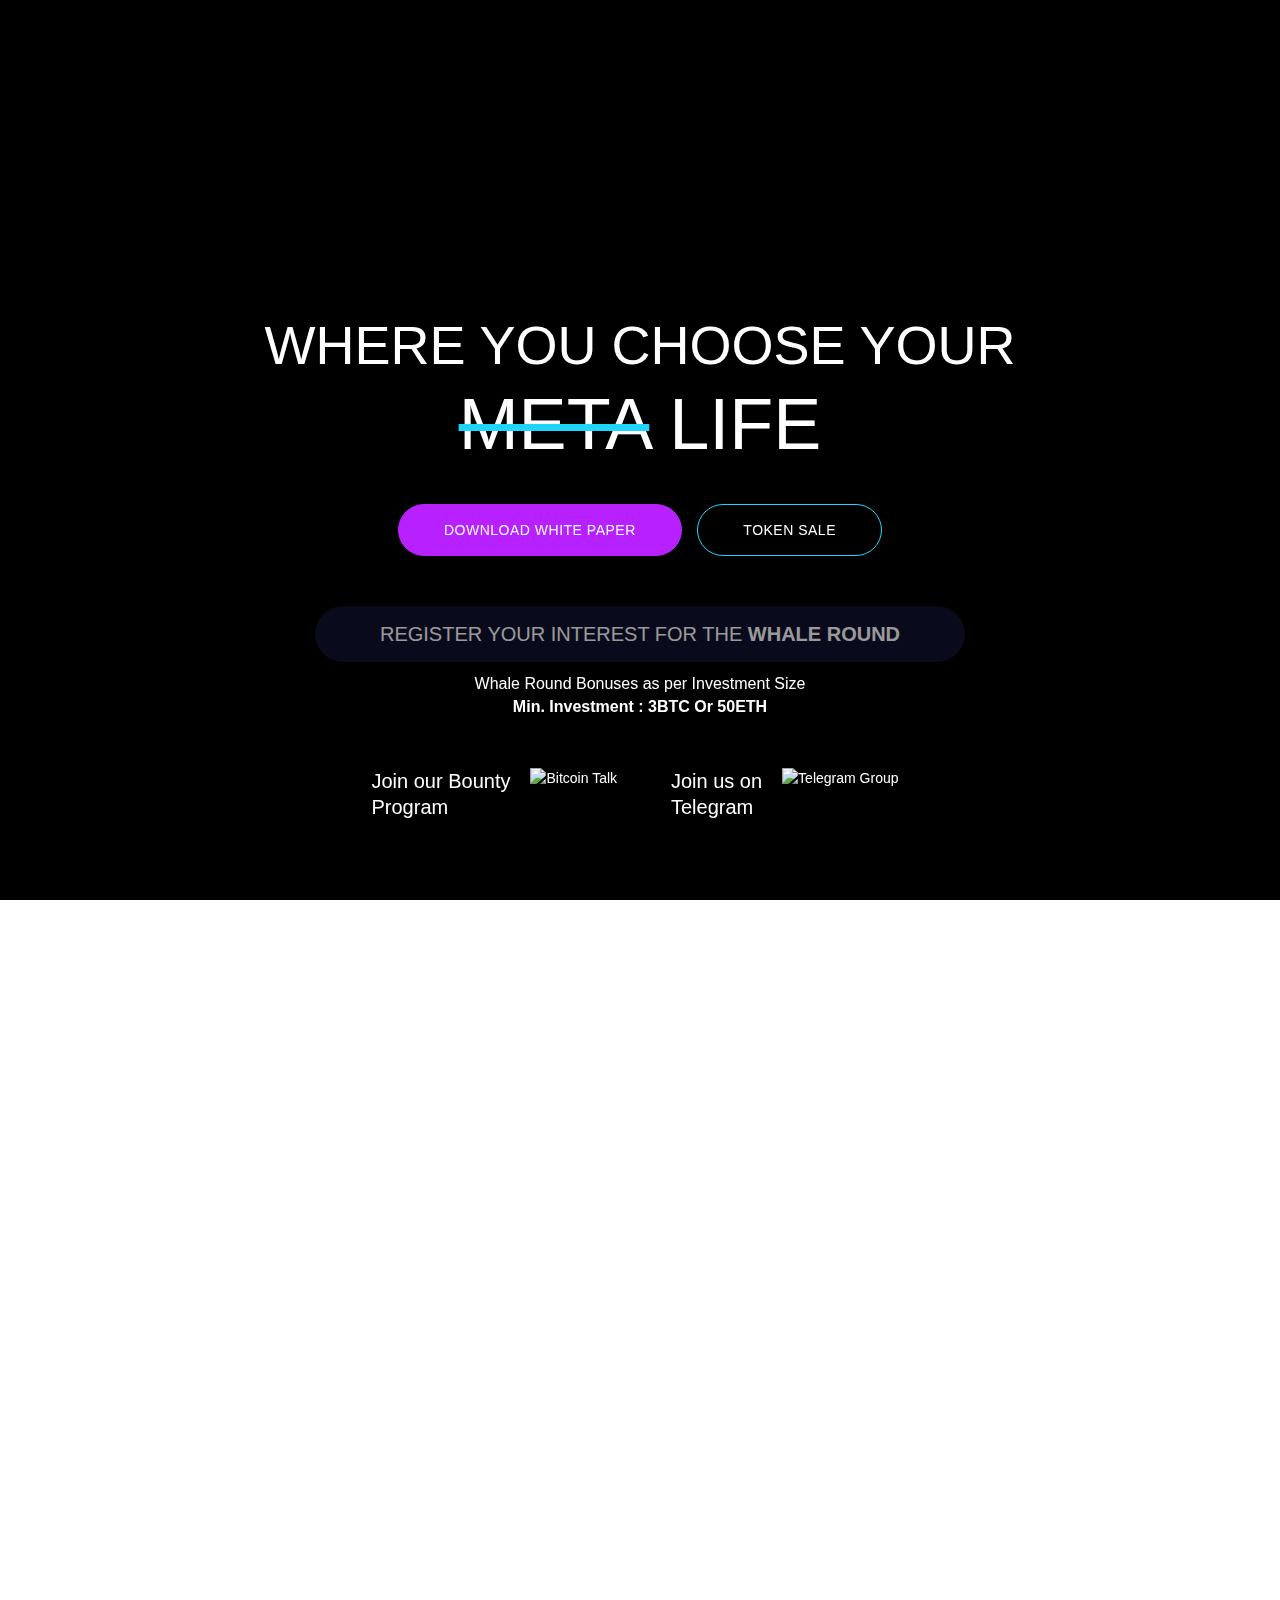
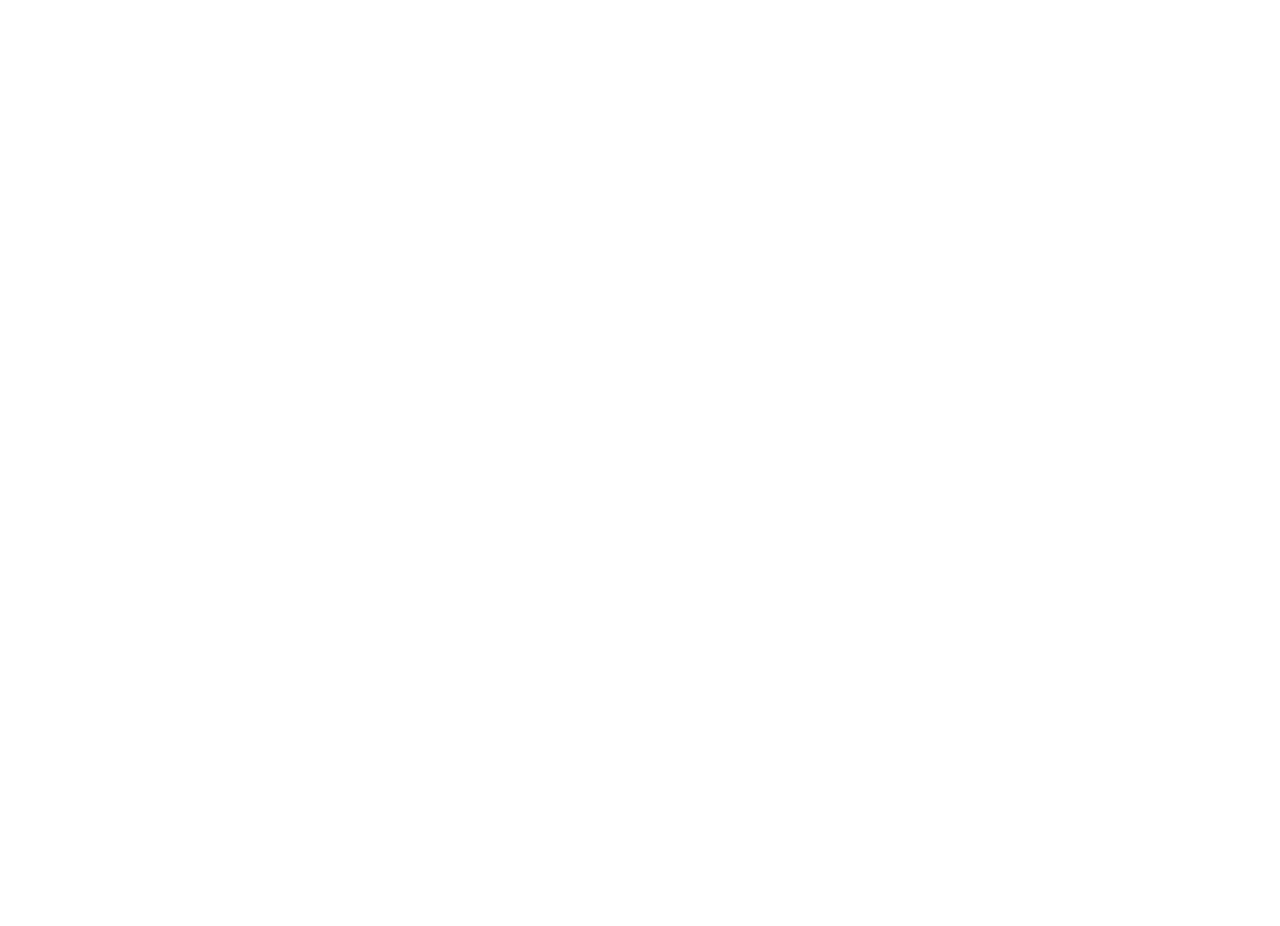
==== commit 34e6d739: "chnages without transition" ====
--- a/index.html
+++ b/index.html
@@ -16,9 +16,6 @@
   <link rel="stylesheet" href="https://maxcdn.bootstrapcdn.com/bootstrap/3.3.7/css/bootstrap.min.css">
   <script src="https://ajax.googleapis.com/ajax/libs/jquery/3.3.1/jquery.min.js"></script>
   <script src="https://maxcdn.bootstrapcdn.com/bootstrap/3.3.7/js/bootstrap.min.js"></script>
-
-  <link rel="stylesheet" href="https://cdnjs.cloudflare.com/ajax/libs/foundation/5.5.1/css/foundation.min.css"/>
-<script src="https://cdnjs.cloudflare.com/ajax/libs/modernizr/2.8.3/modernizr.min.js"></script>
 </head>
 <body>
 
@@ -245,466 +242,12 @@
 </section>
 
 
-<section id="features" class="wow fadeIn bg-deep-pink" style="visibility: visible; animation-name: fadeIn;">
-    <div class="container-fluid padding-thirteen-lr md-padding-six-lr xs-padding-15px-lr">
-        <div class="row equalize sm-equalize-auto">
-            <!-- start section title -->
-            <div class="col-md-12 col-sm-12 col-xs-12 display-table sm-margin-nine-bottom xs-margin-50px-bottom xs-text-center wow fadeIn last-paragraph-no-margin" style="visibility: visible; animation-name: fadeIn; height: 603px;">
-                <div class="display-table-cell">
-                    <!-- section title -->
-                    <h4 class="text-white font-weight-300 alt-font width-100 margin-50px-bottom">Metaverse <span class="text-light-purple">=</span> Real World</h4>
-
-                    <div class="display-table-cell vertical-align-middle col-2-nth">
-                        <!-- start feature box item -->
-
-                        <div class="col-xs-12 margin-eight-bottom sm-margin-30px-bottom last-paragraph-no-margin">
-                            <div class="feature-box-5 position-relative">
-                                <img src="https://dencity.life/assets/images/fea0.png" class="icon-extra-medium margin-20px-bottom sm-margin-15px-bottom img-icon" data-no-retina="">
-                                <div class="feature-content">
-                                    <div class="text-white margin-10px-bottom alt-font font-weight-500 text-extra-large">Best(Avatar) Friend</div>
-                                    <p class="text-white font-weight-300">As the game encourages interactions between avatars we see the world evolving from a simple left or right swipe to a more interaction, personality and choice based matching. We foresee many Avatar friends and relationships translating to real-life friends and relationships</p>
-
-                                </div>
-                            </div>
-                        </div>
-                        <div class="col-xs-12 margin-eight-bottom sm-margin-30px-bottom last-paragraph-no-margin">
-                            <div class="feature-box-5 position-relative">
-                                <img src="https://dencity.life/assets/images/fea1.png" class="icon-extra-medium margin-20px-bottom sm-margin-15px-bottom img-icon" data-no-retina="">
-                                <div class="feature-content">
-                                    <div class="text-white margin-10px-bottom alt-font font-weight-500 text-extra-large">Earn in meta-life spend in real-life</div>
-                                    <p class="text-white font-weight-300">As the meta-environment replicates the actual environment and with the integration of blockchain your earnings in Dencity metaverse directly add to your earnings in the real life</p>
-                                </div>
-                            </div>
-                        </div>
-                        <div class="col-xs-12 margin-eight-bottom sm-margin-30px-bottom last-paragraph-no-margin">
-                            <div class="feature-box-5 position-relative">
-                                <img src="https://dencity.life/assets/images/fea2.png" class="icon-extra-medium margin-20px-bottom sm-margin-15px-bottom img-icon" data-no-retina="">
-                                <div class="feature-content">
-                                    <div class="text-white margin-10px-bottom alt-font font-weight-500 text-extra-large">Governance &amp; Security</div>
-                                    <p class="text-white font-weight-300">We believe that rules and regulations are necessary to function as a society. Without governance driven by a consensus mechanism the society as an entity can collapse and this is primarily the reason that all the governance is in the hands of our citizens and you choose the way you wish to live as a community or sub-community. There is no single parent company that controls this metaverse as everything is driven by smart contracts and your earnings and assets are completely yours similar to the cryptocurrency you own</p>
-
-                                </div>
-                            </div>
-                        </div>
-
-                    </div>
-                </div>
-            </div>
-        </div>
-    </div>
-</section>
-
-
-<section id="roadmap" class="wow fadeIn bg-deep-pink" style="visibility: visible; animation-name: fadeIn;">
-    <div class="container">
-        <div class="row">
-            <div class="col-md-12 col-sm-12 col-xs-12 center-col text-center margin-100px-bottom xs-margin-40px-bottom">
-                <div class="position-relative width-100">
-                    <span class="text-giant text-outside-line-full alt-font font-weight-600 text-white">Road Map</span>
-                </div>
-            </div>
-        </div>
-        <div class="row">
-            <!-- start pie chart item -->
-            <div class="col-md-3 col-sm-6 col-xs-12 chart-style3 wow fadeInUp text-center sm-margin-30px-bottom xs-margin-15px-bottom" data-wow-delay="0.6s" style="visibility: visible; animation-delay: 0.6s; animation-name: fadeInUp;">
-                <div class="chart-percent"><span class="chart3 appear" data-percent="0"><span class="percent font-weight-500 text-medium">0</span><canvas height="140" width="140"></canvas><canvas height="140" width="140"></canvas></span></div>
-                <div class="chart-text">
-                    <span class="alt-font text-white font-weight-600 margin-5px-bottom margin-30px-top display-block">ICO</span>
-                    <p class="center-col width-90 text-white font-weight-300">Successfully Launch and execute ICO</p>
-                </div>
-            </div>
-            <!-- end pie chart item -->
-            <!-- start pie chart item -->
-            <div class="col-md-3 col-sm-6 col-xs-12 chart-style3 wow fadeInUp text-center sm-margin-30px-bottom xs-margin-15px-bottom" style="visibility: visible; animation-name: fadeInUp;">
-                <div class="chart-percent"><span class="chart3 appear" data-percent="7.7"><span class="percent font-weight-500 text-medium">0.5</span><canvas height="140" width="140"></canvas><canvas height="140" width="140"></canvas></span></div>
-                <div class="chart-text">
-                    <span class="alt-font text-white font-weight-600 margin-5px-bottom margin-30px-top display-block">Rule Book</span>
-                    <p class="center-col width-90 text-white font-weight-300">We release a rule book for basic survival in our environment</p>
-                </div>
-            </div>
-            <!-- end pie chart item -->
-            <!-- start pie chart item -->
-            <div class="col-md-3 col-sm-6 col-xs-12 chart-style3 wow fadeInUp text-center sm-margin-30px-bottom xs-margin-15px-bottom" data-wow-delay="0.2s" style="visibility: visible; animation-delay: 0.2s; animation-name: fadeInUp;">
-                <div class="chart-percent"><span class="chart3 appear" data-percent="23.1"><span class="percent font-weight-500 text-medium">1</span><canvas height="140" width="140"></canvas><canvas height="140" width="140"></canvas></span></div>
-                <div class="chart-text">
-                    <span class="alt-font text-white font-weight-600 margin-5px-bottom margin-30px-top display-block">Basic Individual Needs &amp; Essential Professions</span>
-                    <p class="center-col width-90 text-white font-weight-300">A list of basic amenities and essential professions is released. This stage acts as a basic building block for the next stages and civilisations</p>
-                </div>
-            </div>
-            <!-- end pie chart item -->
-            <!-- start pie chart item -->
-            <div class="col-md-3 col-sm-6 col-xs-12 chart-style3 wow fadeInUp text-center xs-margin-15px-bottom" data-wow-delay="0.4s" style="visibility: visible; animation-delay: 0.4s; animation-name: fadeInUp;">
-                <div class="chart-percent"><span class="chart3 appear" data-percent="38.5"><span class="percent font-weight-500 text-medium">2</span><canvas height="140" width="140"></canvas><canvas height="140" width="140"></canvas></span></div>
-                <div class="chart-text">
-                    <span class="alt-font text-white font-weight-600 margin-5px-bottom margin-30px-top display-block">Formation of Civilizations &amp; Advanced Professions</span>
-                    <p class="center-col width-90 text-white font-weight-300">Other civilisations are released and now you can pick advanced professions and hobbies</p>
-                </div>
-            </div>
-            <!-- end pie chart item -->
-
-        </div>
-        <div class="row margin-30px-top">
-            <!-- start pie chart item -->
-            <div class="col-md-3 col-sm-6 col-xs-12 chart-style3 wow fadeInUp text-center" data-wow-delay="0.6s" style="visibility: visible; animation-delay: 0.6s; animation-name: fadeInUp;">
-                <div class="chart-percent"><span class="chart3 appear" data-percent="53.9"><span class="percent font-weight-500 text-medium">3</span><canvas height="140" width="140"></canvas><canvas height="140" width="140"></canvas></span></div>
-                <div class="chart-text">
-                    <span class="alt-font text-white font-weight-600 margin-5px-bottom margin-30px-top display-block">Inter-Civilization Interactions &amp; Trade</span>
-                    <p class="center-col width-90 text-white font-weight-300">Upgrade for Inter-civilisation communication along with trade leading to inter-civilisation economy</p>
-                </div>
-            </div>
-            <!-- end pie chart item -->
-            <!-- start pie chart item -->
-            <div class="col-md-3 col-sm-6 col-xs-12 chart-style3 wow fadeInUp text-center sm-margin-30px-bottom xs-margin-15px-bottom" style="visibility: visible; animation-name: fadeInUp;">
-                <div class="chart-percent"><span class="chart3 appear" data-percent="69.3"><span class="percent font-weight-500 text-medium">4</span><canvas height="140" width="140"></canvas><canvas height="140" width="140"></canvas></span></div>
-                <div class="chart-text">
-                    <span class="alt-font text-white font-weight-600 margin-5px-bottom margin-30px-top display-block">Technological Inventions</span>
-                    <p class="center-col width-90 text-white font-weight-300">A tech upgrade marks the beginning of the new era in all the environments which makes life easier and more fun for citizens</p>
-                </div>
-            </div>
-            <!-- end pie chart item -->
-            <!-- start pie chart item -->
-            <div class="col-md-3 col-sm-6 col-xs-12 chart-style3 wow fadeInUp text-center sm-margin-30px-bottom xs-margin-15px-bottom" data-wow-delay="0.2s" style="visibility: visible; animation-delay: 0.2s; animation-name: fadeInUp;">
-                <div class="chart-percent"><span class="chart3 appear" data-percent="84.7"><span class="percent font-weight-500 text-medium">5</span><canvas height="140" width="140"></canvas><canvas height="140" width="140"></canvas></span></div>
-                <div class="chart-text">
-                    <span class="alt-font text-white font-weight-600 margin-5px-bottom margin-30px-top display-block">Galactic &amp; Planetary Upgrade &amp; Exploration</span>
-                    <p class="center-col width-90 text-white font-weight-300">New environments are released that enable space travel and exploration</p>
-                </div>
-            </div>
-            <!-- end pie chart item -->
-            <!-- start pie chart item -->
-            <div class="col-md-3 col-sm-6 col-xs-12 chart-style3 wow fadeInUp text-center xs-margin-15px-bottom" data-wow-delay="0.4s" style="visibility: visible; animation-delay: 0.4s; animation-name: fadeInUp;">
-                <div class="chart-percent"><span class="chart3 appear" data-percent="100"><span class="percent font-weight-500 text-medium">6</span><canvas height="140" width="140"></canvas><canvas height="140" width="140"></canvas></span></div>
-                <div class="chart-text">
-                    <span class="alt-font text-white font-weight-600 margin-5px-bottom margin-30px-top display-block">Inter-Planetary Trade and Communication</span>
-                    <p class="center-col width-90 text-white font-weight-300">Colonisation of planets and communication between different galactic civilisations</p>
-                </div>
-            </div>
-            <!-- end pie chart item -->
-        </div>
-    </div>
-</section>
-
-
-<section id="team" class="wow fadeIn" style="visibility: visible; animation-name: fadeIn;">
-    <div class="container">
-        <div class="row">
-            <div class="col-md-12 col-sm-12 col-xs-12 center-col text-center margin-100px-bottom xs-margin-40px-bottom">
-                <div class="position-relative width-100">
-                    <span class="text-giant text-outside-line-full alt-font font-weight-600">Team</span>
-                </div>
-            </div>
-        </div>
-        <div class="row">
-            <div class="col-md-4 col-md-offset-2 col-sm-6 col-xs-12 team-block text-left team-style-1 margin-40px-bottom sm-margin-seven-bottom xs-margin-30px-bottom wow fadeInRight" style="visibility: visible; animation-name: fadeInRight;">
-                <figure>
-                    <div class="team-image xs-width-100">
-                        <img src="https://dencity.life/assets/images/ceo.jpg" alt="CEO" data-no-retina="">
-                    </div>
-                    <figcaption>
-                        <div class="team-member-position margin-20px-top text-center">
-                            <div class="text-small font-weight-500 text-extra-dark-gray text-uppercase">Diego Matic</div>
-                            <div class="text-extra-small text-uppercase text-medium-gray">Co-Founder/CEO</div>
-                            <div class="text-medium text-uppercase text-medium-gray">
-                                <a href="https://twitter.com/diego_matic_" class="text-light-blue" target="_blank"><i class="fa fa-twitter"></i></a>
-                                ·
-                                <a href="mailto:diego@dencity.life" class="text-light-gray text-medium-gray-hover" target="_blank"><i class="fa fa-envelope"></i></a>
-                            </div>
-                        </div>
-                    </figcaption>
-                </figure>
-            </div>
-            <!-- end team item -->
-            <!-- start team item -->
-            <div class="col-md-4 col-sm-6 col-xs-12 team-block text-left team-style-1 margin-40px-bottom sm-margin-seven-bottom xs-margin-30px-bottom wow fadeInRight" data-wow-delay="0.2s" style="visibility: visible; animation-delay: 0.2s; animation-name: fadeInRight;">
-                <figure>
-                    <div class="team-image xs-width-100">
-                        <img src="https://dencity.life/assets/images/cto.jpg" alt="CTO" data-no-retina="">
-                    </div>
-                    <figcaption>
-                        <div class="team-member-position margin-20px-top text-center">
-                            <div class="text-small font-weight-500 text-extra-dark-gray text-uppercase">Andre Broz</div>
-                            <div class="text-extra-small text-uppercase text-medium-gray">Co-Founder/CTO</div>
-                            <div class="text-medium text-uppercase text-medium-gray">
-                                <a href="https://twitter.com/broz_andre" class="text-light-blue" target="_blank"><i class="fa fa-twitter"></i></a>
-                                ·
-                                <a href="mailto:andre@dencity.life" class="text-light-gray text-medium-gray-hover" target="_blank"><i class="fa fa-envelope"></i></a>
-                            </div>
-                        </div>
-                    </figcaption>
-                </figure>
-            </div>
-        </div>
-    </div>
-</section>
-
-<section class="wow fadeIn bg-light-gray" style="visibility: visible; animation-name: fadeIn;">
-    <div class="container">
-        <div class="row">
-            <div class="col-md-12 col-sm-12 col-xs-12 center-col text-center margin-100px-bottom xs-margin-40px-bottom">
-                <div class="position-relative width-100">
-                    <span class="text-giant text-outside-line-full alt-font font-weight-600">Advisors</span>
-                </div>
-            </div>
-        </div>
-        <div class="row">
-            <div class="col-md-3 col-sm-6 col-xs-12 team-block text-left team-style-1 margin-40px-bottom sm-margin-seven-bottom xs-margin-30px-bottom wow fadeInRight" data-wow-delay="0.4s" style="visibility: visible; animation-delay: 0.4s; animation-name: fadeInRight;">
-                <figure>
-                    <div class="team-image xs-width-100">
-                        <img src="https://dencity.life/assets/images/advisor0.jpg" alt="Marloes Pomp" data-no-retina="">
-                    </div>
-                    <figcaption>
-                        <div class="team-member-position margin-20px-top text-center">
-                            <div class="text-small font-weight-500 text-extra-dark-gray text-uppercase">Marloes Pomp</div>
-                            <div class="text-extra-small text-uppercase text-medium-gray">Program Officer - Blockchain Dutch Government</div>
-                            <div class="text-medium text-uppercase text-medium-gray">
-                                <a href="https://twitter.com/marloespomp" class="text-light-blue" target="_blank"><i class="fa fa-twitter"></i></a> ·
-                                <a href="https://www.linkedin.com/in/marloespomp/" class="text-light-blue" target="_blank"><i class="fa fa-linkedin-square"></i></a>
-                            </div>
-                        </div>
-                    </figcaption>
-                </figure>
-            </div>
-            <!-- start team item -->
-            <div class="col-md-3 col-sm-6 col-xs-12 team-block text-left team-style-1 margin-40px-bottom sm-margin-seven-bottom xs-margin-30px-bottom wow fadeInRight" data-wow-delay="0.2s" style="visibility: visible; animation-delay: 0.2s; animation-name: fadeInRight;">
-                <figure>
-                    <div class="team-image xs-width-100">
-                        <img src="https://dencity.life/assets/images/Alok Gupta.jpg" alt="Alok Gupta" style="height: 262.5px; width: 262.5px" data-no-retina="">
-                    </div>
-                    <figcaption>
-                        <div class="team-member-position margin-20px-top text-center">
-                            <div class="text-small font-weight-500 text-extra-dark-gray text-uppercase">Alok Gupta</div>
-                            <div class="text-extra-small text-uppercase text-medium-gray">Director of Data Science at Airbnb</div>
-                            <div class="text-medium text-uppercase text-medium-gray">
-                                <a href="https://twitter.com/alokgupta83/" class="text-light-blue" target="_blank"><i class="fa fa-twitter"></i></a>
-                                <a href="https://www.linkedin.com/in/alokgupta83" class="text-light-blue" target="_blank"><i class="fa fa-linkedin-square"></i></a>
-                            </div>
-                        </div>
-                    </figcaption>
-                </figure>
-            </div>
-            <!-- end team item -->
-            <div class="col-md-3 col-sm-6 col-xs-12 team-block text-left team-style-1 margin-40px-bottom sm-margin-seven-bottom xs-margin-30px-bottom wow fadeInRight" data-wow-delay="0.4s" style="visibility: visible; animation-delay: 0.4s; animation-name: fadeInRight;">
-                <figure>
-                    <div class="team-image xs-width-100">
-                        <img src="https://dencity.life/assets/images/advisor4.jpg" alt="Anshul Srivastav " data-no-retina="">
-                    </div>
-                    <figcaption>
-                        <div class="team-member-position margin-20px-top text-center">
-                            <div class="text-small font-weight-500 text-extra-dark-gray text-uppercase">Anshul Srivastav</div>
-                            <div class="text-extra-small text-uppercase text-medium-gray">CIO, Union Insurance</div>
-                            <div class="text-medium text-uppercase text-medium-gray">
-                                <a href="https://www.linkedin.com/in/anshul-srivastav-b57b514/" class="text-light-blue" target="_blank"><i class="fa fa-linkedin-square"></i></a>
-                            </div>
-                        </div>
-                    </figcaption>
-                </figure>
-            </div>
-            <div class="col-md-3 col-sm-6 col-xs-12 team-block text-left team-style-1 margin-40px-bottom sm-margin-seven-bottom xs-margin-30px-bottom wow fadeInRight" data-wow-delay="0.4s" style="visibility: visible; animation-delay: 0.4s; animation-name: fadeInRight;">
-                <figure>
-                    <div class="team-image xs-width-100">
-                        <img src="https://dencity.life/assets/images/advisor5.jpg" alt="Simon Cocking" data-no-retina="">
-                    </div>
-                    <figcaption>
-                        <div class="team-member-position margin-20px-top text-center">
-                            <div class="text-small font-weight-500 text-extra-dark-gray text-uppercase">Simon Cocking</div>
-                            <div class="text-extra-small text-uppercase text-medium-gray">Editor-in-chief, CryptoCoin.News</div>
-                            <div class="text-medium text-uppercase text-medium-gray">
-                                <a href="https://twitter.com/SimonCocking" class="text-light-blue" target="_blank"><i class="fa fa-twitter"></i></a> ·
-                                <a href="https://www.linkedin.com/in/simon-cocking-20540135/" class="text-light-blue" target="_blank"><i class="fa fa-linkedin-square"></i></a>
-                            </div>
-                        </div>
-                    </figcaption>
-                </figure>
-            </div>
-        </div>
-        <div class="row">
-            <!-- start team item -->
-            <div class="col-md-3 col-sm-6 col-xs-12 team-block text-left team-style-1 margin-40px-bottom sm-margin-seven-bottom xs-margin-30px-bottom wow fadeInRight" data-wow-delay="0.4s" style="visibility: visible; animation-delay: 0.4s; animation-name: fadeInRight;">
-                <figure>
-                    <div class="team-image xs-width-100">
-                        <img src="https://dencity.life/assets/images/Andrew Koh.jpg" alt="Andrew Koh" style="width: -webkit-fill-available" data-no-retina="">
-                    </div>
-                    <figcaption>
-                        <div class="team-member-position margin-20px-top text-center">
-                            <div class="text-small font-weight-500 text-extra-dark-gray text-uppercase">Andrew Koh</div>
-                            <div class="text-extra-small text-uppercase text-medium-gray">Director, Investment Management Association of Singapore</div>
-                            <div class="text-medium text-uppercase text-medium-gray">
-                                <a href="https://www.linkedin.com/in/andrewkohmw/" class="text-light-blue" target="_blank"><i class="fa fa-linkedin-square"></i></a>
-                            </div>
-                        </div>
-                    </figcaption>
-                </figure>
-            </div>
-            <!-- end team item -->
-            <div class="col-md-3 col-sm-6 col-xs-12 team-block text-left team-style-1 margin-40px-bottom sm-margin-seven-bottom xs-margin-30px-bottom wow fadeInRight" data-wow-delay="0.4s" style="visibility: visible; animation-delay: 0.4s; animation-name: fadeInRight;">
-                <figure>
-                    <div class="team-image xs-width-100">
-                        <img src="https://dencity.life/assets/images/advisor6.JPG" alt="Michael Street" data-no-retina="">
-                    </div>
-                    <figcaption>
-                        <div class="team-member-position margin-20px-top text-center">
-                            <div class="text-small font-weight-500 text-extra-dark-gray text-uppercase">Michael Street</div>
-                            <div class="text-extra-small text-uppercase text-medium-gray">Senior Digital Strategist- Burrell</div>
-                            <div class="text-medium text-uppercase text-medium-gray">
-                                <a href="https://twitter.com/MrMikeStreet" class="text-light-blue" target="_blank"><i class="fa fa-twitter"></i></a> ·
-                                <a href="https://www.linkedin.com/in/michaelstreet/" class="text-light-blue" target="_blank"><i class="fa fa-linkedin-square"></i></a>
-                            </div>
-                        </div>
-                    </figcaption>
-                </figure>
-            </div>
-            <!-- start team item -->
-            <div class="col-md-3 col-sm-6 col-xs-12 team-block text-left team-style-1 margin-40px-bottom sm-margin-seven-bottom xs-margin-30px-bottom wow fadeInRight" style="visibility: visible; animation-name: fadeInRight;">
-                <figure>
-                    <div class="team-image xs-width-100">
-                        <img src="https://dencity.life/assets/images/advisor7.jpg" alt="Dr. Stylianos" data-no-retina="">
-                    </div>
-                    <figcaption>
-                        <div class="team-member-position margin-20px-top text-center">
-                            <div class="text-small font-weight-500 text-extra-dark-gray text-uppercase">Dr. Stylianos</div>
-                            <div class="text-extra-small text-uppercase text-medium-gray">Data Scientist, Member of Royal Statistics Society, London</div>
-                            <div class="text-medium text-uppercase text-medium-gray">
-                                <a href="https://www.linkedin.com/in/dr-stylianos-kampakis/" class="text-light-blue" target="_blank"><i class="fa fa-linkedin-square"></i></a>
-                            </div>
-                        </div>
-                    </figcaption>
-                </figure>
-            </div>
-            <!-- end team item -->
-
-            <!-- start team item -->
-            <div class="col-md-3 col-sm-6 col-xs-12 team-block text-left team-style-1 margin-40px-bottom sm-margin-seven-bottom xs-margin-30px-bottom wow fadeInRight" data-wow-delay="0.4s" style="visibility: visible; animation-delay: 0.4s; animation-name: fadeInRight;">
-                <figure>
-                    <div class="team-image xs-width-100">
-                        <img src="https://dencity.life/assets/images/CC_Iknow.jpg" alt="Cordel Carter" style="width: -webkit-fill-available" data-no-retina="">
-                    </div>
-                    <figcaption>
-                        <div class="team-member-position margin-20px-top text-center">
-                            <div class="text-small font-weight-500 text-extra-dark-gray text-uppercase">Cordell Carter, II</div>
-                            <div class="text-extra-small text-uppercase text-medium-gray">Executive Director, Socrates Program, The Aspen Institute</div>
-                            <div class="text-medium text-uppercase text-medium-gray">
-                                <a href="https://twitter.com/cordellcarterii" class="text-light-blue" target="_blank"><i class="fa fa-twitter"></i></a>
-                                <a href="https://www.linkedin.com/in/cordellcarter/" class="text-light-blue" target="_blank"><i class="fa fa-linkedin-square"></i></a>
-                            </div>
-                        </div>
-                    </figcaption>
-                </figure>
-            </div>
-            <!-- end team item -->
-        </div>
-    </div>
-</section>
-
-<section class="wow fadeIn" style="visibility: visible; animation-name: fadeIn;">
-    <div class="container">
-        <div class="row">
-            <div class="col-md-7 col-sm-12 col-xs-12 center-col text-center margin-50px-bottom xs-margin-40px-bottom">
-                <div class="position-relative  width-100">
-                    <span class="text-giant text-outside-line-full alt-font font-weight-600">Our Partners</span>
-                </div>
-            </div>
-        </div>
-        <div class="row">
-            <div class="swiper-slider-clients swiper-container black-move wow fadeIn swiper-container-horizontal" style="visibility: visible; animation-name: fadeIn;">
-                <div class="swiper-wrapper">
-                    <div class="swiper-slide text-center swiper-slide-active" style="width: 292.5px;"><img src="https://dencity.life/assets/images/l1.png" alt="" data-no-retina=""></div>
-                    <div class="swiper-slide text-center swiper-slide-next" style="width: 292.5px;"><img src="https://dencity.life/assets/images/l2.png" alt="" data-no-retina=""></div>
-                    <div class="swiper-slide text-center" style="width: 292.5px;"><img src="https://dencity.life/assets/images/l3.png" alt="" data-no-retina=""></div>
-                    <div class="swiper-slide text-center" style="width: 292.5px;"><img src="https://dencity.life/assets/images/l4.png" alt="" data-no-retina=""></div>
-                </div>
-            </div>
-        </div>
-    </div>
-</section>
-<!-- end team slider style 01 -->
-
-<!-- start form style 04 section -->
-<section id="contact" class="wow fadeIn parallax" data-stellar-background-ratio="0.5" style="background-image: url(&quot;https://dencity.life/assets/images/footer-bg.jpg&quot;); visibility: visible; animation-name: fadeIn; background-position: 0px 3432.19px;">
-    <div class="opacity-full bg-black"></div>
-    <div class="container">
-        <div class="row">
-            <div class="col-md-12 col-sm-12 col-xs-12 center-col text-center margin-100px-bottom xs-margin-40px-bottom">
-                <div class="position-relative width-100">
-                    <span class="text-giant text-outside-line-full text-light-gray alt-font font-weight-600">Contact Us</span>
-                </div>
-            </div>
-        </div>
-        <form id="project-contact-form-4" action="javascript:void(0)" method="post">
-            <div class="row">
-                <div class="col-md-12 sm-clear-both">
-                    <div id="success-project-contact-form-4" class="no-margin-lr" style="display: none;"></div>
-                </div>
-                <div class="col-md-6 col-sm-12">
-                    <input type="text" name="name" id="name" placeholder="Name *" class="bg-transparent border-color-medium-dark-gray medium-input text-white text-placeholder-color">
-                </div>
-                <div class="col-md-6 col-sm-12">
-                    <input type="text" name="phone" id="phone" placeholder="Phone *" class="bg-transparent border-color-medium-dark-gray medium-input text-white text-placeholder-color">
-                </div>
-                <div class="col-md-6 col-sm-12">
-                    <input type="email" name="email" id="email" placeholder="Email *" class="bg-transparent border-color-medium-dark-gray medium-input text-white text-placeholder-color">
-                </div>
-                <div class="col-md-6 col-sm-12">
-                    <input type="text" name="subject" id="subject" placeholder="Subject *" class="bg-transparent border-color-medium-dark-gray medium-input text-white text-placeholder-color">
-                </div>
-                <div class="col-md-12 sm-clear-both">
-                    <textarea name="message" id="comment" placeholder="Write your message here ..." rows="6" class="bg-transparent border-color-medium-dark-gray medium-textarea text-white text-placeholder-color"></textarea>
-                </div>
-                <div class="col-md-12 text-center">
-                    <button id="project-contact-us-4-button" type="submit" class="btn btn-light-blue btn-rounded btn-medium margin-20px-top xs-no-margin-top">send message</button>
-                </div>
-            </div>
-        </form>
-    </div>
-</section>
-<!-- end form style 04 section --><!-- start footer -->
-<footer class="footer-modern-dark bg-deep-pink padding-five-top xs-padding-30px-tb">
-    <div class="footer-widget-area padding-30px-bottom xs-padding-30px-bottom">
-        <div class="container">
-            <div class="row equalize xs-equalize-auto">
-                <!-- start slogan -->
-                <div class="col-md-4 col-sm-12 col-xs-12 xs-text-center sm-margin-three-bottom xs-margin-20px-bottom display-table" style="height: 146px;">
-                    <div class="vertical-align-middle">
-                        <a href="https://dencity.life/"><img class="footer-logo" src="https://dencity.life/assets/images/logo-white.png" data-at2x="https://dencity.life/assets/images/logo-white.png" alt="DenCity"></a>
-                        <p class="text-extra-large text-white width-70 md-width-100 no-margin-bottom padding-10px-top">Where You Choose Your Meta Life</p>
-                    </div>
-                </div>
-                <!-- end slogan -->
-                <!-- start contact information -->
-                <div class="col-md-4 col-sm-6 col-xs-12 xs-text-center xs-margin-20px-bottom display-table" style="height: 146px;">
-                    <div class="vertical-align-middle text-white">
-                        <span class="display-block">Strojarska Business Center, <br>Zagreb, Croatia</span>
-                        <a href="mailto:contact@dencity.life" class="text-white text-deep-pink-hover" title="contact@dencity.life"> contact@dencity.life </a>
-                    </div>
-                </div>
-                <!-- end contact information -->
-                <!-- start social media -->
-                <div class="col-md-4 col-sm-6 col-xs-12 social-style-2 xs-text-center display-table" style="height: 146px;">
-                    <div class="vertical-align-middle">
-                        <h4 class="text-extra-large text-white width-70 md-width-100 no-margin-bottom padding-10px-top"> Social Link </h4>
-
-                        <div class="social-icon-style-8">
-                            <ul class="text-social-icon margin-20px-top xs-no-margin-bottom text-uppercase no-padding no-margin-bottom list-style-none">
-                                <li class="display-inline-block margin-10px-right"><a href="https://twitter.com/dencity_life" target="_blank" title="Twitter" class="text-white text-white-hover"><i class="fa fa-twitter-square"></i></a></li>
-                                <li class="display-inline-block margin-10px-right"><a href="https://www.facebook.com/Dencity-128638871159525/" target="_blank" title="Facebook" class="text-white text-white-hover"><i class="fa fa-facebook-square"></i></a></li>
-                                <li class="display-inline-block margin-10px-right"><a href="https://www.instagram.com/dencity_social/" target="_blank" title="Facebook" class="text-white text-white-hover"><i class="fa fa-instagram"></i></a></li>
-                                <li class="display-inline-block margin-10px-right"><a href="https://t.me/Dencity" target="_blank" title="Telegram" class="text-white text-white-hover"><i class="fa fa-telegram"></i></a></li>
-                                <li class="display-inline-block margin-10px-right"><a href="https://github.com/DenCity-life" target="_blank" title="Github" class="text-white text-white-hover"><i class="fa fa-github-square"></i></a></li>
-                                <li class="display-inline-block margin-10px-right"><a href="https://medium.com/dencity" target="_blank" title="MEDIUM" class="text-white text-white-hover"><i class="fa fa-medium"></i></a></li>
-                                <li class="display-inline-block margin-10px-right"><a href="https://www.reddit.com/r/Dencity/" target="_blank" title="REDDIT" class="text-white text-white-hover"><i class="fa fa-reddit-alien"></i></a></li>
-                                <li class="display-inline-block margin-10px-right"><a href="https://steemit.com/@dencity" target="_blank" title="STEEMIT" class="text-white text-white-hover"><img src="https://dencity.life/assets/images/steemit.png" alt="" width="22" height="22" data-no-retina=""></a></li>
-                            </ul>
-                            <p class="text-left text-small xs-text-center padding-20px-top">© 2017 DenCity - Metaverse</p>
-                        </div>
-                    </div>
-                </div>
-                <!-- end social media -->
-            </div>
-        </div>
-    </div>
-</footer>
-
-
-
+
+
+
+
+</body>
+</html>
 
 <!-- start scroll to top -->
 <a class="scroll-top-arrow bg-deep-pink text-white" href="javascript:void(0);" style="display: none;"><i class="ti-arrow-up"></i></a>
@@ -770,24 +313,6 @@
 <script type="text/javascript" src="https://dencity.life/assets/js/custom.js?v=1.0.5"></script>
 
 
-<script src="https://cdnjs.cloudflare.com/ajax/libs/jquery/2.1.3/jquery.min.js"></script>
-<script src="https://cdnjs.cloudflare.com/ajax/libs/foundation/5.5.1/js/foundation.min.js"></script>
-<script src="https://cdnjs.cloudflare.com/ajax/libs/gsap/1.16.1/TweenMax.min.js"></script>
-<script src="https://cdnjs.cloudflare.com/ajax/libs/gsap/1.16.1/plugins/ScrollToPlugin.min.js"></script>
-<script src="https://cdnjs.cloudflare.com/ajax/libs/gsap/1.16.1/plugins/EaselPlugin.min.js"></script>
-<script src="animate-scroll.js"></script>
-<script>
-      $(document).foundation();  
-      $(document).animateScroll();
-    
-
-      var doc = document.documentElement;
-      doc.setAttribute('data-useragent', navigator.userAgent);
-    </script>
-
-
-
-
-</body>
-</html>
-
+
+
+
--- a/index.css
+++ b/index.css
@@ -13,13 +13,26 @@
   /*  background-color: #f8f8f8;*/
 }
 
-.row{
-	max-width: 100vw !important;
-}
-.container-fluid{
-	    padding-right: unset; !important;
-    padding-left: unset; !important;
-}
+#about{
+	visibility: visible !important;
+}
+#phase-one{
+		visibility: visible !important;
+
+}
+.cover-background{
+	visibility: visible !important;
+}
+
+
+.display-table{
+	visibility: visible !important;
+}
+
+
+
+
+
 
 
 
@@ -550,7 +563,7 @@
 iframe { border: 0;}
 p {margin: 0 0 25px}
 b, strong { font-weight: 600;}
-.last-paragraph-no-margin p:last-of-type {margin-bottom:0;    font-size: 13.3px;}
+.last-paragraph-no-margin p:last-of-type {margin-bottom:0}
 .alt-font strong {font-weight: 700 }
 ul, ol, dl {list-style-position: outside; margin-bottom: 25px}
 *{transition-timing-function: ease-in-out; -ms-transition-timing-function: ease-in-out; -moz-transition-timing-function: ease-in-out; -webkit-transition-timing-function: ease-in-out; -o-transition-timing-function: ease-in-out; transition-duration: .2s; -ms-transition-duration: .2s; -moz-transition-duration: .2s; -webkit-transition-duration: .2s; -o-transition-duration: .2s;}
@@ -883,10 +896,10 @@
 .vertical-middle {-webkit-transform: translateY(-50%); -ms-transform: translateY(-50%); transform: translateY(-50%); -moz-transform: translateY(-50%); -o-transform: translateY(-50%); position: absolute; top: 50%; left:0; right: 0}
 .clear-both{ clear:both}
 .line-break { display:block;}
-.no-transition *, .mfp-container *, .skillbar-bar-main *, .portfolio-grid *, .parallax, .rev-slider *, .header-searchbar *, .header-social-icon * { display: inherit; transition-timing-function: none; -moz-transition-timing-function: none; -webkit-transition-timing-function: none; -o-transition-timing-function: none; -ms-transition-timing-function: none; transition-duration: 0s; -moz-transition-duration: 0s; -webkit-transition-duration: 0s; -o-transition-duration: 0s; -ms-transition-duration: 0s; }
+.no-transition *, .swiper-container *, .mfp-container *, .skillbar-bar-main *, .portfolio-grid *, .parallax, .rev-slider *, .header-searchbar *, .header-social-icon * { transition-timing-function: none; -moz-transition-timing-function: none; -webkit-transition-timing-function: none; -o-transition-timing-function: none; -ms-transition-timing-function: none; transition-duration: 0s; -moz-transition-duration: 0s; -webkit-transition-duration: 0s; -o-transition-duration: 0s; -ms-transition-duration: 0s; }
 .absolute-middle-center {left: 50%; top: 50%; position: absolute; -ms-transform: translateX(-50%) translateY(-50%); -moz-transform: translateX(-50%) translateY(-50%); -webkit-transform: translateX(-50%) translateY(-50%); transform: translateX(-50%) translateY(-50%); -o-transform: translateX(-50%) translateY(-50%); }
 .absolute-bottom-center {left: 50%; top: 80%; position: absolute; -ms-transform: translateX(-50%) translateY(-80%); -moz-transform: translateX(-50%) translateY(-80%); -webkit-transform: translateX(-50%) translateY(-80%); transform: translateX(-50%) translateY(-80%); -o-transform: translateX(-50%) translateY(-80%); }
- .swiper-container *{display: inline;}
+
 /* ===================================
     Button
 ====================================== */
@@ -1620,6 +1633,7 @@
 .padding-eleven-half-all {padding:11.5%;}
 .padding-twelve-all {padding:12%;}
 .padding-twelve-half-all {padding:12.5%;}
+.padding-thirteen-all {padding:13%;}
 .padding-thirteen-half-all {padding:13.5%;}
 .padding-fourteen-all {padding:14%;}
 .padding-fourteen-half-all {padding:14.5%;}
@@ -3268,7 +3282,7 @@
 
 /* square pagination */
 .white-move .swiper-slide { cursor: url("../images/icon-move-light.png"), move; }
-.black-move .swiper-slide { cursor: url("../images/icon-move-black.png"), move; padding-right: 55px;}
+.black-move .swiper-slide { cursor: url("../images/icon-move-black.png"), move;}
 
 /* number pagination */
 .swiper-number { left: auto !important; right: 0!important; width: 35px !important; text-align: right!important; top:38% !important; bottom: inherit !important; }
